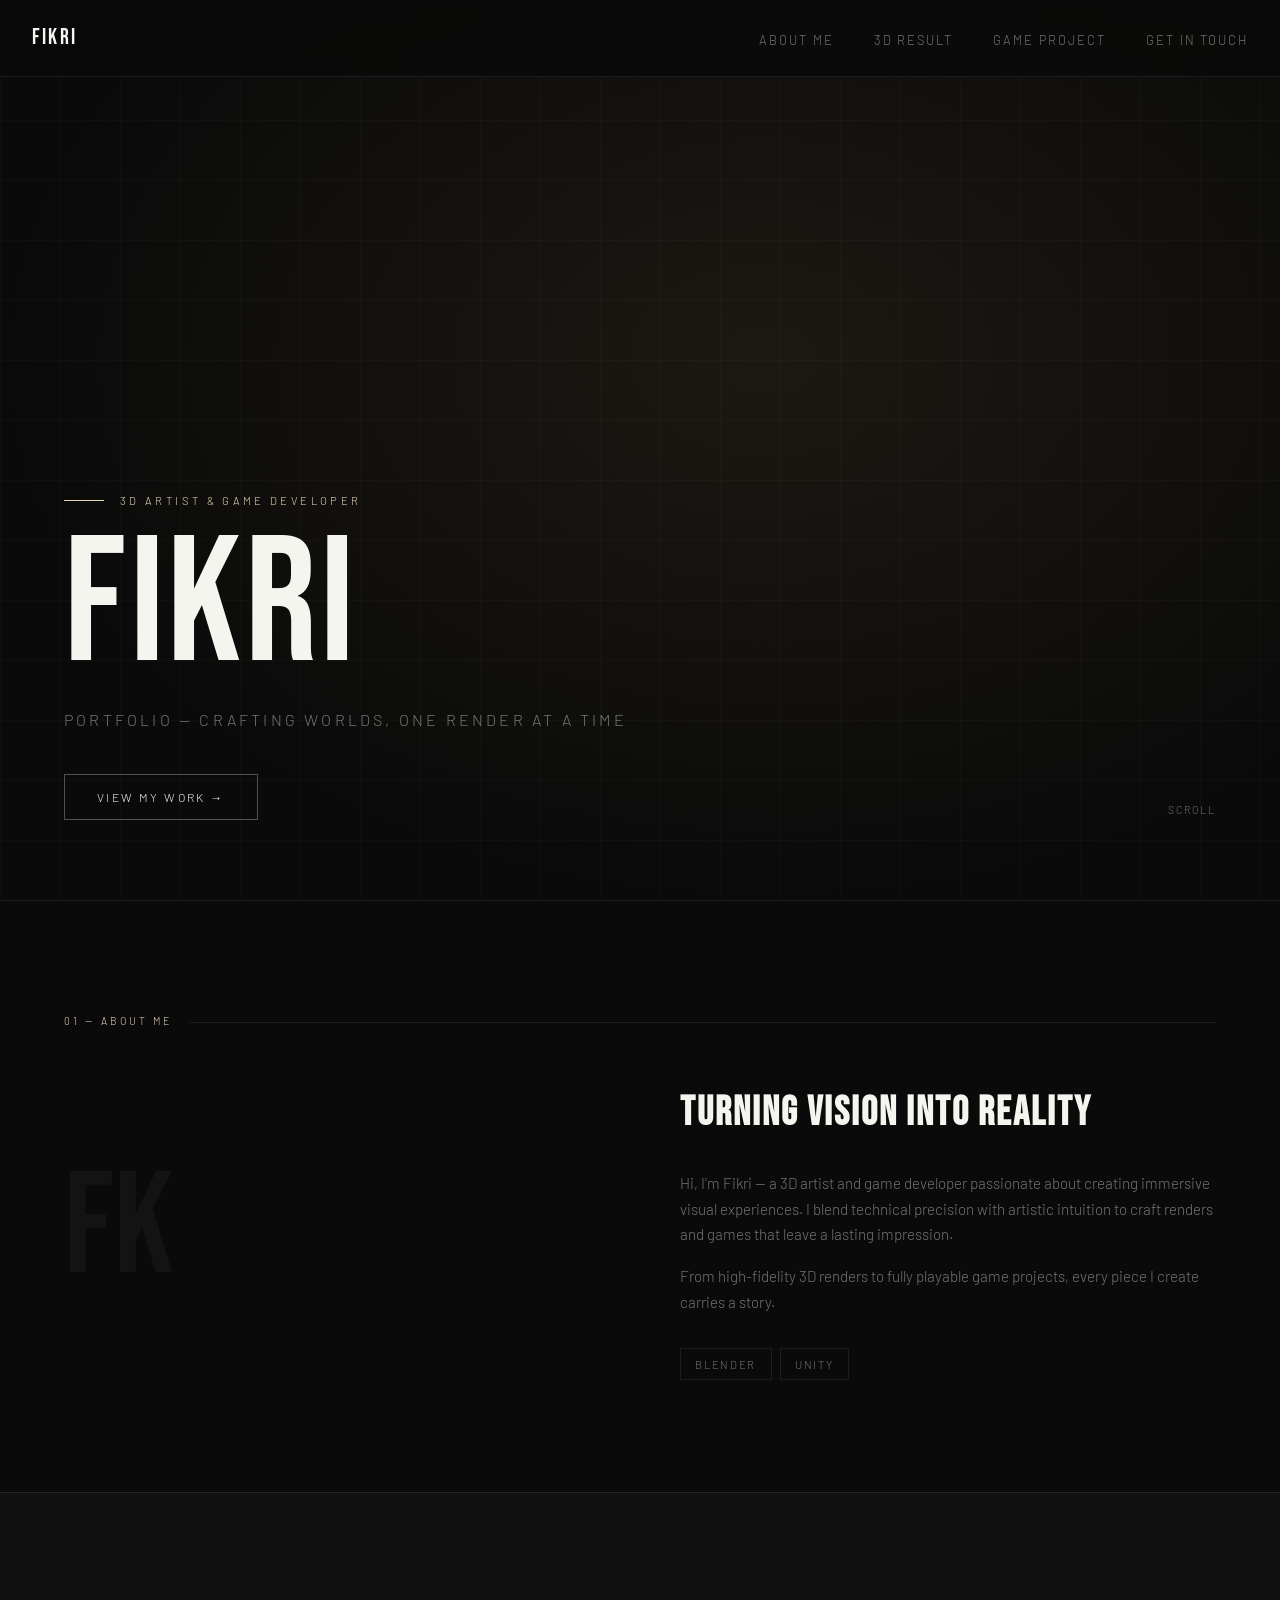
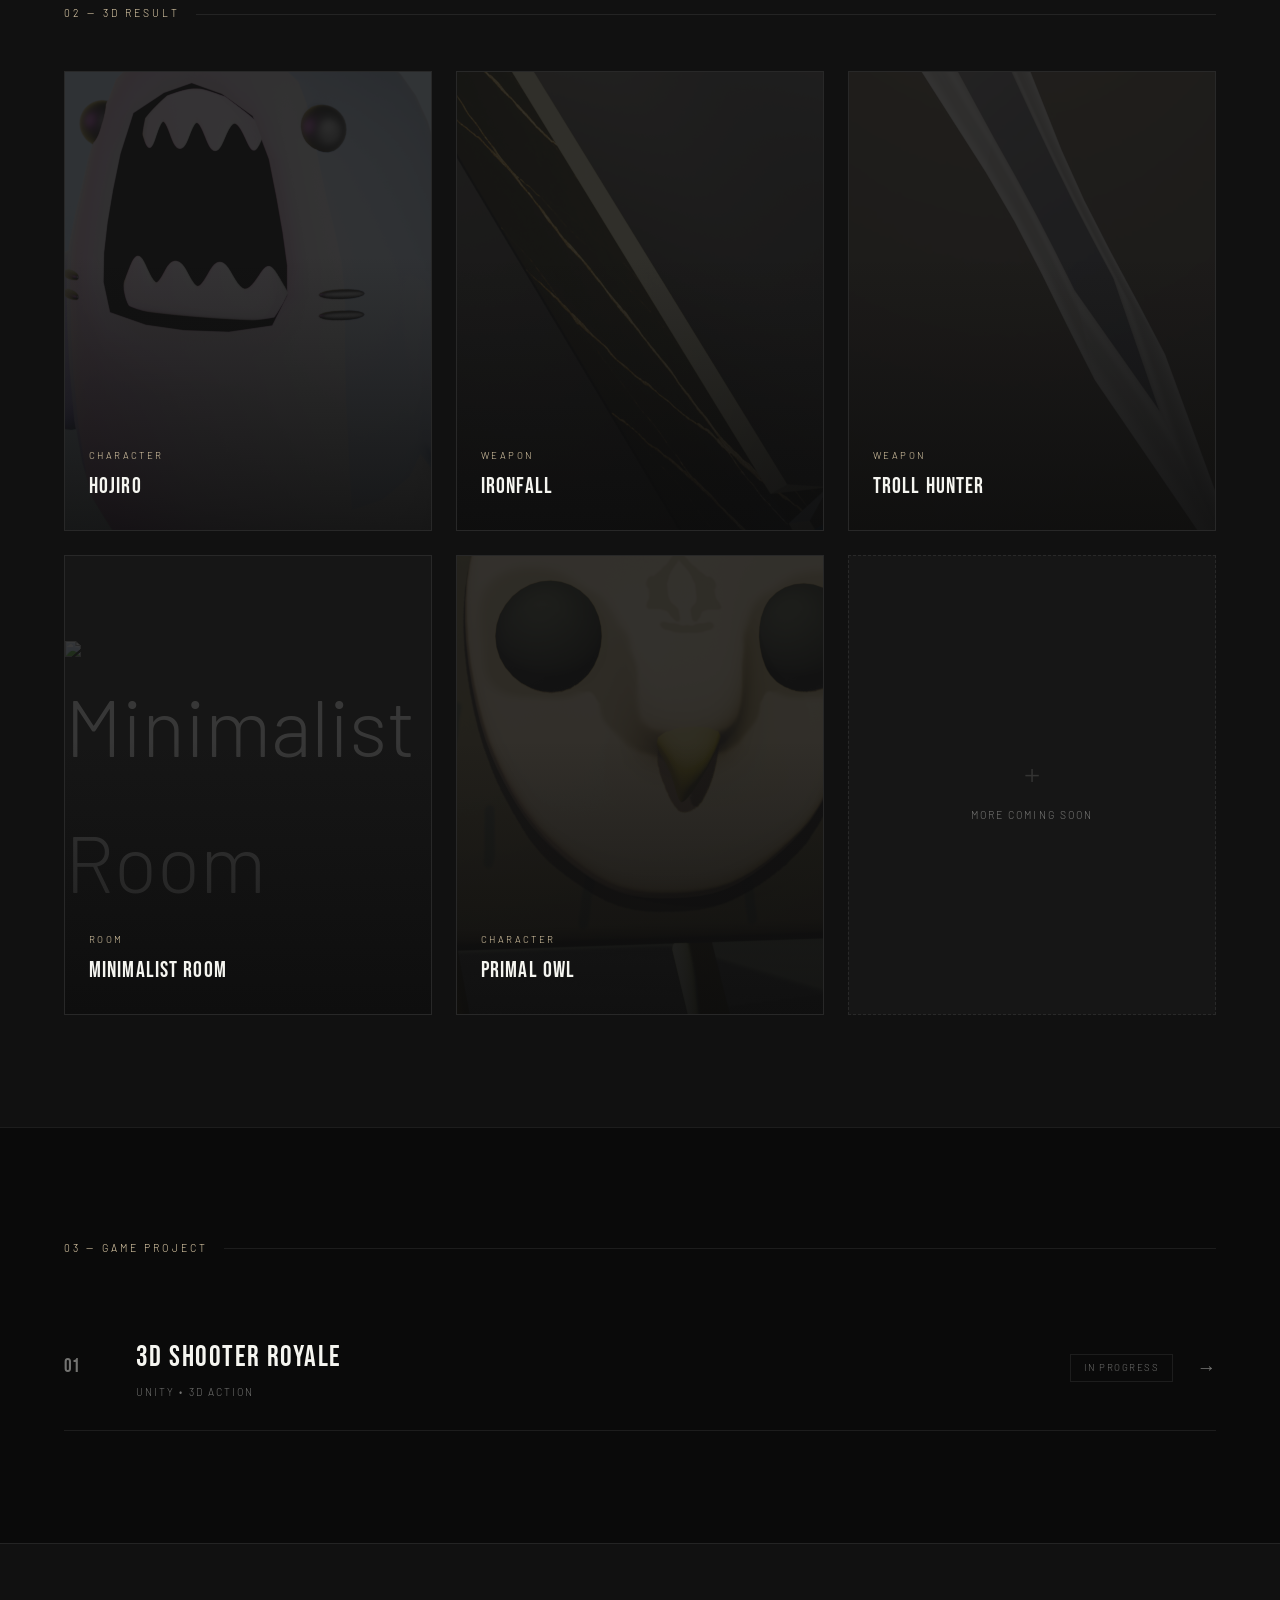
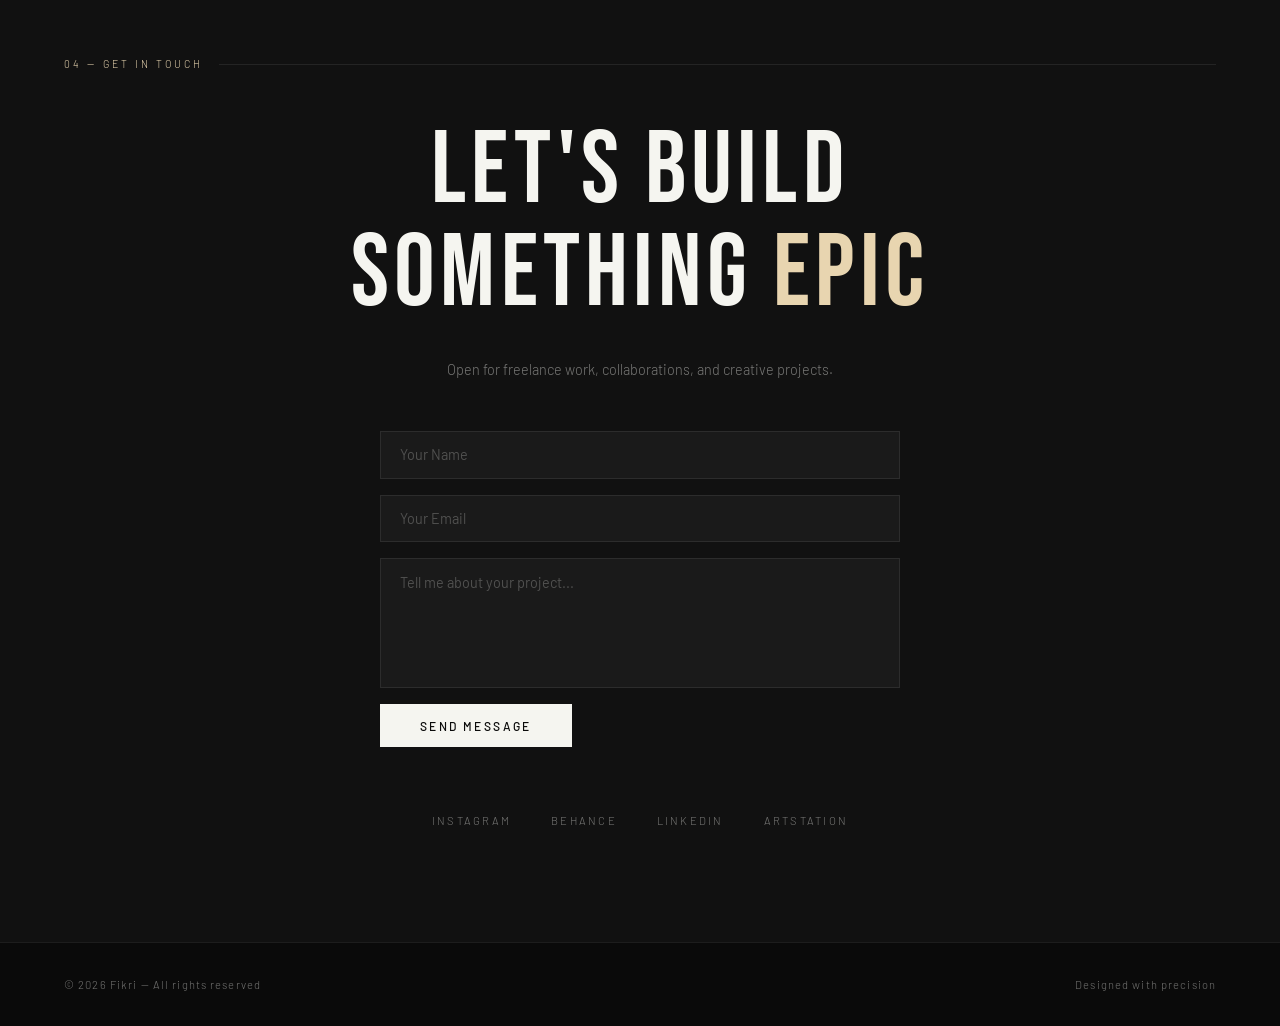
==== index.html @ 9b9d3c00 "initial commit" ====
<!DOCTYPE html>
<html lang="en">
<head>
<meta charset="UTF-8"/>
<meta name="viewport" content="width=device-width, initial-scale=1.0"/>
<title>Fikri Portfolio</title>
<link href="https://fonts.googleapis.com/css2?family=Bebas+Neue&family=Barlow:wght@300;400;500&display=swap" rel="stylesheet"/>
<link rel="stylesheet" href="style.css"/>
</head>
<body>

<nav>
  <div class="nav-logo">FIKRI</div>
  <ul class="nav-links">
    <li><a href="#about">About Me</a></li>
    <li><a href="#works">3D Result</a></li>
    <li><a href="#games">Game Project</a></li>
    <li><a href="#contact">Get In Touch</a></li>
  </ul>
  <button class="hamburger" id="hamburger" onclick="toggleMenu()" aria-label="Toggle menu">
    <span></span><span></span><span></span>
  </button>
</nav>

<div class="nav-drawer" id="drawer">
  <a href="#about" onclick="closeMenu()">About Me</a>
  <a href="#works" onclick="closeMenu()">3D Result</a>
  <a href="#games" onclick="closeMenu()">Game Project</a>
  <a href="#contact" onclick="closeMenu()">Get In Touch</a>
</div>

<!-- HERO -->
<section class="hero" id="home">
  <div class="hero-bg"></div>
  <div class="hero-grid"></div>
  <div class="hero-content">
    <div class="hero-eyebrow">3D Artist &amp; Game Developer</div>
    <div class="hero-name">FIKRI</div>
    <div class="hero-sub">Portfolio — Crafting worlds, one render at a time</div>
    <a class="hero-cta" href="#works">View My Work &rarr;</a>
  </div>
  <div class="hero-scroll">
    <div class="scroll-line"></div>
    Scroll
  </div>
</section>

<!-- ABOUT -->
<section id="about">
  <div class="section-label">01 &mdash; About Me</div>
  <div class="about-grid">
    <div class="about-number">FK</div>
    <div class="about-text">
      <h2>Turning Vision Into Reality</h2>
      <p>Hi, I'm Fikri — a 3D artist and game developer passionate about creating immersive visual experiences. I blend technical precision with artistic intuition to craft renders and games that leave a lasting impression.</p>
      <p>From high-fidelity 3D renders to fully playable game projects, every piece I create carries a story.</p>
      <div class="about-tags">
        <span class="tag">Blender</span>
        <!-- <span class="tag">Cinema 4D</span> -->
        <span class="tag">Unity</span>
        <!-- <span class="tag">Unreal Engine</span> -->
        <!-- <span class="tag">Substance Painter</span> -->
        <!-- <span class="tag">After Effects</span> -->
      </div>
    </div>
  </div>
</section>


<!-- 3D WORKS -->
<section id="works">
  <div class="section-label">02 &mdash; 3D Result</div>
  <div class="works-grid">

    <div class="work-card" onclick="goToGallery('hojiro')">
      <div class="work-visual">
        <img src="img/HOJIRO/HOJIROOVERVIEW.png" alt="Hojiro">
      </div>
      <div class="work-overlay"></div>
      <div class="work-info"><div class="work-cat">Character</div><div class="work-title">Hojiro</div></div>
    </div>

    <div class="work-card" onclick="goToGallery('ironfall')">
      <div class="work-visual">
        <img src="img/IRONFALL/IRONFALLOVERVIEW.png" alt="Ironfall">
      </div>
      <div class="work-overlay"></div>
      <div class="work-info"><div class="work-cat">Weapon</div><div class="work-title">Ironfall</div></div>
    </div>

    <div class="work-card" onclick="goToGallery('ironshard')">
      <div class="work-visual">
        <img src="img/IRONSHARD/IronShard_LowPoly.png" alt="Troll Hunter">
      </div>
      <div class="work-overlay"></div>
      <div class="work-info"><div class="work-cat">Weapon</div><div class="work-title">Troll Hunter</div></div>
    </div>

    <div class="work-card" onclick="goToGallery('room')">
      <div class="work-visual">
        <img src="img/room/ROOMOVERVIEW.png" alt="Minimalist Room">
      </div>
      <div class="work-overlay"></div>
      <div class="work-info"><div class="work-cat">Room</div><div class="work-title">Minimalist Room</div></div>
    </div>

    <div class="work-card" onclick="goToGallery('primalowl')">
      <div class="work-visual">
        <img src="img/PRIMALOWL/PRIMAL_OWL.png" alt="Primal Owl">
      </div>
      <div class="work-overlay"></div>
      <div class="work-info"><div class="work-cat">Character</div><div class="work-title">Primal Owl</div></div>
    </div>

    <div class="work-card" style="border-style:dashed; display:flex; align-items:center; justify-content:center; cursor:default;">
      <div style="text-align:center; color:var(--muted);">
        <div style="font-size:2rem; margin-bottom:0.5rem; opacity:0.3;">+</div>
        <div style="font-size:0.65rem; letter-spacing:0.2em; text-transform:uppercase;">More Coming Soon</div>
      </div>
    </div>

  </div>
</section>

<!-- GAME PROJECTS -->
<section id="games">
  <div class="section-label">03 &mdash; Game Project</div>
  <div class="games-list">

    <div class="game-row" onclick="goToGame('shooterroyale')">
      <div class="game-left">
        <div class="game-num">01</div>
        <div>
          <div class="game-name">3D Shooter Royale</div>
          <div class="game-platform">Unity &bull; 3D Action</div>
        </div>
      </div>
      <div class="game-right">
        <span class="game-badge">In Progress</span>
        <span class="arrow">→</span>
      </div>
    </div>
</section>

<!-- CONTACT -->
<section id="contact">
  <div class="section-label">04 &mdash; Get In Touch</div>
  <div class="contact-big">Let's Build<br>Something <span>Epic</span></div>
  <div class="contact-sub">Open for freelance work, collaborations, and creative projects.</div>
  <div class="contact-form">
    <input type="text" placeholder="Your Name"/>
    <input type="email" placeholder="Your Email"/>
    <textarea placeholder="Tell me about your project..."></textarea>
    <button class="submit-btn">Send Message</button>
  </div>
  <div class="contact-socials">
    <a href="#">Instagram</a>
    <a href="#">Behance</a>
    <a href="#">LinkedIn</a>
    <a href="#">ArtStation</a>
  </div>
</section>

<footer>
  <div>© 2026 Fikri — All rights reserved</div>
  <div>Designed with precision</div>
</footer>

<script>
  function toggleMenu() {
    const h = document.getElementById('hamburger');
    const d = document.getElementById('drawer');
    h.classList.toggle('open');
    d.classList.toggle('open');
    document.body.style.overflow = d.classList.contains('open') ? 'hidden' : '';
  }
  function closeMenu() {
    document.getElementById('hamburger').classList.remove('open');
    document.getElementById('drawer').classList.remove('open');
    document.body.style.overflow = '';
  }
  function toggleMenu() {
    const h = document.getElementById('hamburger');
    const d = document.getElementById('drawer');
    h.classList.toggle('open');
    d.classList.toggle('open');
    document.body.style.overflow = d.classList.contains('open') ? 'hidden' : '';
  }
  function closeMenu() {
    document.getElementById('hamburger').classList.remove('open');
    document.getElementById('drawer').classList.remove('open');
    document.body.style.overflow = '';
  }

  function goToGallery(project) {
    window.location.href = 'gallery.html?project=' + project;
  }
    function toggleMenu() {
    const h = document.getElementById('hamburger');
    const d = document.getElementById('drawer');
    h.classList.toggle('open');
    d.classList.toggle('open');
    document.body.style.overflow = d.classList.contains('open') ? 'hidden' : '';
  }
  function closeMenu() {
    document.getElementById('hamburger').classList.remove('open');
    document.getElementById('drawer').classList.remove('open');
    document.body.style.overflow = '';
  }

  function goToGallery(project) {
    window.location.href = 'gallery.html?project=' + project;
  }

  function goToGame(game) {
    window.location.href = 'games.html?game=' + game;
  }


</script>

</body>
</html>
---- style.css ----
*, *::before, *::after { box-sizing: border-box; margin: 0; padding: 0; }

:root {
  --black: #0a0a0a;
  --dark: #111111;
  --card: #161616;
  --border: rgba(255,255,255,0.08);
  --white: #f5f5f0;
  --muted: rgba(245,245,240,0.45);
  --accent: #e8d5b0;
}

html { scroll-behavior: smooth; }

body {
  background: var(--black);
  color: var(--white);
  font-family: 'Barlow', sans-serif;
  font-weight: 300;
  line-height: 1.7;
  min-height: 100vh;
  overflow-x: hidden;
}

/* NAV */
nav {
  position: fixed;
  top: 0;
  left: 0;
  right: 0;
  z-index: 100;
  display: flex;
  justify-content: space-between;
  align-items: center;
  padding: 1.2rem 2rem;
  background: rgba(10,10,10,0.92);
  backdrop-filter: blur(12px);
  border-bottom: 0.5px solid var(--border);
}

.nav-logo {
  font-family: 'Bebas Neue', sans-serif;
  font-size: 1.4rem;
  letter-spacing: 0.1em;
}

.hamburger {
  display: none;
  flex-direction: column;
  gap: 5px;
  cursor: pointer;
  padding: 4px;
  background: none;
  border: none;
}

.hamburger span {
  display: block;
  width: 22px;
  height: 0.5px;
  background: var(--white);
  transition: all 0.3s;
}

.hamburger.open span:nth-child(1) { transform: translateY(5.5px) rotate(45deg); }
.hamburger.open span:nth-child(2) { opacity: 0; }
.hamburger.open span:nth-child(3) { transform: translateY(-5.5px) rotate(-45deg); }

.nav-links {
  display: flex;
  gap: 2.5rem;
  list-style: none;
}

.nav-links a {
  color: var(--muted);
  text-decoration: none;
  font-size: 0.8rem;
  letter-spacing: 0.15em;
  text-transform: uppercase;
  transition: color 0.3s;
}

.nav-links a:hover { color: var(--white); }

.nav-drawer {
  display: none;
  position: fixed;
  top: 0;
  left: 0;
  right: 0;
  bottom: 0;
  z-index: 99;
  background: rgba(10,10,10,0.97);
  flex-direction: column;
  align-items: center;
  justify-content: center;
  gap: 2.5rem;
}

.nav-drawer.open { display: flex; }

.nav-drawer a {
  color: var(--white);
  text-decoration: none;
  font-family: 'Bebas Neue', sans-serif;
  font-size: 2.5rem;
  letter-spacing: 0.08em;
  transition: color 0.3s;
}

.nav-drawer a:hover { color: var(--accent); }

/* HERO */
.hero {
  min-height: 100vh;
  display: flex;
  flex-direction: column;
  justify-content: flex-end;
  padding: 0 4rem 5rem;
  position: relative;
  overflow: hidden;
}

.hero-bg {
  position: absolute;
  inset: 0;
  background: radial-gradient(ellipse at 60% 40%, rgba(40,35,25,0.6) 0%, var(--black) 70%);
}

.hero-grid {
  position: absolute;
  inset: 0;
  background-image: linear-gradient(rgba(255,255,255,0.02) 1px, transparent 1px),
                    linear-gradient(90deg, rgba(255,255,255,0.02) 1px, transparent 1px);
  background-size: 60px 60px;
}

.hero-content { position: relative; z-index: 1; }

.hero-eyebrow {
  font-size: 0.7rem;
  letter-spacing: 0.3em;
  text-transform: uppercase;
  color: var(--accent);
  margin-bottom: 1rem;
  display: flex;
  align-items: center;
  gap: 1rem;
}

.hero-eyebrow::before {
  content: '';
  display: block;
  width: 40px;
  height: 0.5px;
  background: var(--accent);
}

.hero-name {
  font-family: 'Bebas Neue', sans-serif;
  font-size: clamp(5rem, 14vw, 12rem);
  line-height: 0.9;
  letter-spacing: 0.02em;
}

.hero-sub {
  font-size: 1rem;
  letter-spacing: 0.2em;
  text-transform: uppercase;
  color: var(--muted);
  margin-top: 1.2rem;
  margin-bottom: 2.5rem;
}

.hero-cta {
  display: inline-flex;
  align-items: center;
  gap: 0.75rem;
  border: 0.5px solid rgba(245,245,240,0.3);
  padding: 0.75rem 2rem;
  font-size: 0.75rem;
  letter-spacing: 0.2em;
  text-transform: uppercase;
  color: var(--white);
  text-decoration: none;
  transition: background 0.3s, border-color 0.3s;
  background: transparent;
}

.hero-cta:hover {
  background: rgba(255,255,255,0.06);
  border-color: var(--accent);
  color: var(--accent);
}

.hero-scroll {
  position: absolute;
  right: 4rem;
  bottom: 5rem;
  z-index: 1;
  display: flex;
  flex-direction: column;
  align-items: center;
  gap: 0.5rem;
  font-size: 0.65rem;
  letter-spacing: 0.2em;
  text-transform: uppercase;
  color: var(--muted);
}

.scroll-line {
  width: 0.5px;
  height: 60px;
  background: linear-gradient(to bottom, var(--muted), transparent);
}

/* SECTIONS */
section { padding: 7rem 4rem; }

.section-label {
  font-size: 0.65rem;
  letter-spacing: 0.3em;
  text-transform: uppercase;
  color: var(--accent);
  margin-bottom: 3rem;
  display: flex;
  align-items: center;
  gap: 1rem;
}

.section-label::after {
  content: '';
  flex: 1;
  height: 0.5px;
  background: var(--border);
}

/* ABOUT */
#about { border-top: 0.5px solid var(--border); }

.about-grid {
  display: grid;
  grid-template-columns: 1fr 1fr;
  gap: 5rem;
  align-items: center;
}

.about-number {
  font-family: 'Bebas Neue', sans-serif;
  font-size: 9rem;
  color: rgba(255,255,255,0.04);
  line-height: 1;
  user-select: none;
}

.about-text h2 {
  font-family: 'Bebas Neue', sans-serif;
  font-size: 2.5rem;
  letter-spacing: 0.05em;
  margin-bottom: 1.5rem;
}

.about-text p {
  color: var(--muted);
  font-size: 0.95rem;
  margin-bottom: 1rem;
}

.about-tags {
  display: flex;
  flex-wrap: wrap;
  gap: 0.5rem;
  margin-top: 2rem;
}

.tag {
  border: 0.5px solid var(--border);
  padding: 0.35rem 0.9rem;
  font-size: 0.7rem;
  letter-spacing: 0.15em;
  text-transform: uppercase;
  color: var(--muted);
}

/* 3D WORKS */
#works {
  border-top: 0.5px solid var(--border);
  background: var(--dark);
}

.works-grid {
  display: grid;
  grid-template-columns: repeat(3, 1fr);
  gap: 1.5rem;
}

.work-card {
  background: var(--card);
  border: 0.5px solid var(--border);
  aspect-ratio: 4/5;
  position: relative;
  overflow: hidden;
  cursor: pointer;
  transition: border-color 0.4s;
  display: flex;
  flex-direction: column;
  justify-content: flex-end;
}

.work-card:hover { border-color: rgba(255,255,255,0.25); }
.work-card:hover .work-overlay { opacity: 1; }

.work-visual {
  position: absolute;
  inset: 0;
  display: flex;
  align-items: center;
  justify-content: center;
  font-size: 5rem;
  opacity: 0.15;
}

.work-overlay {
  position: absolute;
  inset: 0;
  background: linear-gradient(to top, rgba(10,10,10,0.95) 0%, transparent 60%);
  opacity: 0.7;
  transition: opacity 0.4s;
}

.work-info {
  position: relative;
  z-index: 1;
  padding: 1.5rem;
}

.work-cat {
  font-size: 0.6rem;
  letter-spacing: 0.25em;
  text-transform: uppercase;
  color: var(--accent);
  margin-bottom: 0.3rem;
}

.work-title {
  font-family: 'Bebas Neue', sans-serif;
  font-size: 1.4rem;
  letter-spacing: 0.05em;
}

/* GAME PROJECTS */
#games { border-top: 0.5px solid var(--border); }

.game-row {
  display: flex;
  align-items: center;
  justify-content: space-between;
  padding: 1.75rem 0;
  border-bottom: 0.5px solid var(--border);
  cursor: pointer;
  transition: padding-left 0.3s;
  position: relative;
}

.game-row::before {
  content: '';
  position: absolute;
  left: 0;
  top: 0;
  bottom: 0;
  width: 0;
  background: rgba(232,213,176,0.06);
  transition: width 0.3s;
}

.game-row:hover::before { width: 100%; }
.game-row:hover { padding-left: 1.5rem; }
.game-row:hover .game-num { color: var(--accent); }

.game-left {
  display: flex;
  align-items: center;
  gap: 2rem;
}

.game-num {
  font-family: 'Bebas Neue', sans-serif;
  font-size: 1.2rem;
  color: var(--muted);
  min-width: 2.5rem;
  transition: color 0.3s;
}

.game-name {
  font-family: 'Bebas Neue', sans-serif;
  font-size: 1.8rem;
  letter-spacing: 0.05em;
}

.game-platform {
  font-size: 0.65rem;
  letter-spacing: 0.2em;
  text-transform: uppercase;
  color: var(--muted);
  margin-top: 0.1rem;
}

.game-right {
  display: flex;
  align-items: center;
  gap: 1.5rem;
  flex-shrink: 0;
}

.game-badge {
  border: 0.5px solid var(--border);
  padding: 0.3rem 0.8rem;
  font-size: 0.6rem;
  letter-spacing: 0.15em;
  text-transform: uppercase;
  color: var(--muted);
}

.arrow {
  font-size: 1.2rem;
  color: var(--muted);
}

/* CONTACT */
#contact {
  border-top: 0.5px solid var(--border);
  background: var(--dark);
  text-align: center;
}

.contact-big {
  font-family: 'Bebas Neue', sans-serif;
  font-size: clamp(3rem, 8vw, 7rem);
  letter-spacing: 0.05em;
  line-height: 1;
  margin-bottom: 2rem;
}

.contact-big span { color: var(--accent); }

.contact-sub {
  color: var(--muted);
  font-size: 0.9rem;
  margin-bottom: 3rem;
}

.contact-form {
  max-width: 520px;
  margin: 0 auto;
  display: flex;
  flex-direction: column;
  gap: 1rem;
  text-align: left;
}

.contact-form input,
.contact-form textarea {
  background: rgba(255,255,255,0.04);
  border: 0.5px solid var(--border);
  color: var(--white);
  padding: 0.9rem 1.2rem;
  font-family: 'Barlow', sans-serif;
  font-size: 0.9rem;
  outline: none;
  resize: none;
  transition: border-color 0.3s;
  width: 100%;
}

.contact-form input::placeholder,
.contact-form textarea::placeholder {
  color: rgba(245,245,240,0.25);
}

.contact-form input:focus,
.contact-form textarea:focus {
  border-color: rgba(232,213,176,0.4);
}

.contact-form textarea { height: 130px; }

.submit-btn {
  background: var(--white);
  color: var(--black);
  border: none;
  padding: 0.9rem 2.5rem;
  font-family: 'Barlow', sans-serif;
  font-size: 0.75rem;
  font-weight: 500;
  letter-spacing: 0.2em;
  text-transform: uppercase;
  cursor: pointer;
  transition: background 0.3s;
  align-self: flex-start;
}

.submit-btn:hover { background: var(--accent); }

.contact-socials {
  margin-top: 4rem;
  display: flex;
  justify-content: center;
  flex-wrap: wrap;
  gap: 2.5rem;
}

.contact-socials a {
  color: var(--muted);
  font-size: 0.7rem;
  letter-spacing: 0.2em;
  text-transform: uppercase;
  text-decoration: none;
  transition: color 0.3s;
}

.contact-socials a:hover { color: var(--white); }

/* FOOTER */
footer {
  border-top: 0.5px solid var(--border);
  padding: 2rem 4rem;
  display: flex;
  justify-content: space-between;
  align-items: center;
  font-size: 0.7rem;
  letter-spacing: 0.1em;
  color: var(--muted);
  flex-wrap: wrap;
  gap: 0.5rem;
}

/* MOBILE */
@media (max-width: 640px) {
  nav { padding: 1rem 1.25rem; }
  .nav-links { display: none; }
  .hamburger { display: flex; }

  section { padding: 4rem 1.25rem; }

  .hero { padding: 0 1.25rem 3.5rem; }
  .hero-sub { font-size: 0.7rem; }
  .hero-scroll { display: none; }

  .about-grid { grid-template-columns: 1fr; gap: 0; }
  .about-number { font-size: 5rem; margin-bottom: -1rem; }
  .about-text h2 { font-size: 1.75rem; }

  .works-grid { grid-template-columns: repeat(2, 1fr); gap: 0.75rem; }
  .work-visual { font-size: 2rem; }
  .work-title { font-size: 0.85rem; }
  .work-info { padding: 0.6rem; }

  .game-name { font-size: 1.2rem; }
  .game-badge { display: none; }
  .game-left { gap: 0.8rem; }

  .submit-btn { width: 100%; text-align: center; align-self: stretch; }

  footer { padding: 1.5rem 1.25rem; flex-direction: column; align-items: flex-start; }
}

/* ===============================
   GALLERY PAGE
=================================*/
.gallery-page {
  padding-top: 0;
}

.gallery-header {
  position: fixed;
  top: 0;
  left: 0;
  right: 0;
  z-index: 100;
  display: flex;
  justify-content: space-between;
  align-items: center;
  padding: 1.2rem 2rem;
  background: rgba(10,10,10,0.92);
  backdrop-filter: blur(12px);
  border-bottom: 0.5px solid var(--border);
}

.gallery-brand {
  font-family: 'Bebas Neue', sans-serif;
  font-size: 1.4rem;
  letter-spacing: 0.1em;
}

.back-btn {
  display: inline-flex;
  align-items: center;
  gap: 0.5rem;
  color: var(--white);
  text-decoration: none;
  font-size: 0.75rem;
  letter-spacing: 0.2em;
  text-transform: uppercase;
  padding: 0.5rem 1rem;
  border: 0.5px solid var(--border);
  transition: border-color 0.3s, color 0.3s;
}

.back-btn:hover {
  border-color: var(--accent);
  color: var(--accent);
}

/* Gallery Hero */
.gallery-hero {
  padding: 9rem 4rem 3rem;
  max-width: 900px;
}

.gallery-eyebrow {
  font-size: 0.7rem;
  letter-spacing: 0.3em;
  text-transform: uppercase;
  color: var(--accent);
  margin-bottom: 1rem;
  display: flex;
  align-items: center;
  gap: 1rem;
}

.gallery-eyebrow::before {
  content: '';
  display: block;
  width: 40px;
  height: 0.5px;
  background: var(--accent);
}

.gallery-title {
  font-family: 'Bebas Neue', sans-serif;
  font-size: clamp(3rem, 8vw, 6rem);
  line-height: 0.95;
  letter-spacing: 0.02em;
  margin-bottom: 1.5rem;
}

.gallery-desc {
  color: var(--muted);
  font-size: 0.95rem;
  max-width: 600px;
  line-height: 1.8;
}

/* Gallery Grid */
.gallery-grid-section {
  padding: 2rem 4rem 6rem;
}

.gallery-grid {
  display: grid;
  grid-template-columns: repeat(auto-fill, minmax(320px, 1fr));
  gap: 1.5rem;
}

.gallery-item {
  aspect-ratio: 4/3;
  overflow: hidden;
  border: 0.5px solid var(--border);
  background: var(--card);
  cursor: pointer;
  position: relative;
  transition: border-color 0.3s, transform 0.4s;
}

.gallery-item:hover {
  border-color: rgba(232,213,176,0.4);
}

.gallery-item img {
  width: 100%;
  height: 100%;
  object-fit: cover;
  transition: transform 0.6s ease;
  display: block;
}

.gallery-item:hover img {
  transform: scale(1.05);
}

/* Lightbox */
.lightbox {
  display: none;
  position: fixed;
  inset: 0;
  z-index: 200;
  background: rgba(5,5,5,0.96);
  align-items: center;
  justify-content: center;
  padding: 2rem;
}

.lightbox.open { display: flex; }

.lightbox-img {
  max-width: 90vw;
  max-height: 85vh;
  object-fit: contain;
  border: 0.5px solid var(--border);
  animation: fadeIn 0.3s ease;
}

@keyframes fadeIn {
  from { opacity: 0; transform: scale(0.98); }
  to { opacity: 1; transform: scale(1); }
}

.lightbox-close {
  position: absolute;
  top: 1.5rem;
  right: 2rem;
  background: none;
  border: none;
  color: var(--white);
  font-size: 2.5rem;
  font-weight: 300;
  cursor: pointer;
  line-height: 1;
  opacity: 0.7;
  transition: opacity 0.3s, color 0.3s;
  z-index: 1;
}

.lightbox-close:hover { opacity: 1; color: var(--accent); }

.lightbox-nav {
  position: absolute;
  top: 50%;
  transform: translateY(-50%);
  background: rgba(255,255,255,0.05);
  border: 0.5px solid var(--border);
  color: var(--white);
  font-size: 1.2rem;
  width: 3rem;
  height: 3rem;
  cursor: pointer;
  transition: background 0.3s, border-color 0.3s;
  display: flex;
  align-items: center;
  justify-content: center;
}

.lightbox-nav:hover {
  background: rgba(232,213,176,0.1);
  border-color: var(--accent);
  color: var(--accent);
}

.lightbox-prev { left: 2rem; }
.lightbox-next { right: 2rem; }

/* Mobile Gallery */
@media (max-width: 640px) {
  .gallery-hero { padding: 7rem 1.25rem 2rem; }
  .gallery-grid-section { padding: 1rem 1.25rem 4rem; }
  .gallery-grid { grid-template-columns: 1fr; gap: 1rem; }
  .gallery-header { padding: 1rem 1.25rem; }
  .back-btn { padding: 0.4rem 0.8rem; font-size: 0.65rem; }
  .lightbox-prev { left: 0.5rem; }
  .lightbox-next { right: 0.5rem; }
  .lightbox-nav { width: 2.5rem; height: 2.5rem; }
  .lightbox-close { top: 1rem; right: 1rem; font-size: 2rem; }
}

@media (max-width: 400px) {
  .hero-name { font-size: 19vw; }
}

/* ===============================
   GAME META INFO
=================================*/
.game-meta {
  display: flex;
  flex-wrap: wrap;
  gap: 2.5rem;
  margin-top: 2.5rem;
  padding-top: 2rem;
  border-top: 0.5px solid var(--border);
}

.meta-item {
  display: flex;
  flex-direction: column;
  gap: 0.3rem;
}

.meta-label {
  font-size: 0.6rem;
  letter-spacing: 0.25em;
  text-transform: uppercase;
  color: var(--muted);
}

.meta-value {
  font-family: 'Bebas Neue', sans-serif;
  font-size: 1.1rem;
  letter-spacing: 0.08em;
  color: var(--white);
}

/* Screenshot gallery pakai aspect ratio lebih lebar untuk game */
.gallery-page .gallery-item {
  aspect-ratio: 16/9;
}

@media (max-width: 640px) {
  .game-meta {
    gap: 1.5rem;
    margin-top: 1.5rem;
    padding-top: 1.5rem;
  }
  .meta-value { font-size: 0.95rem; }
}
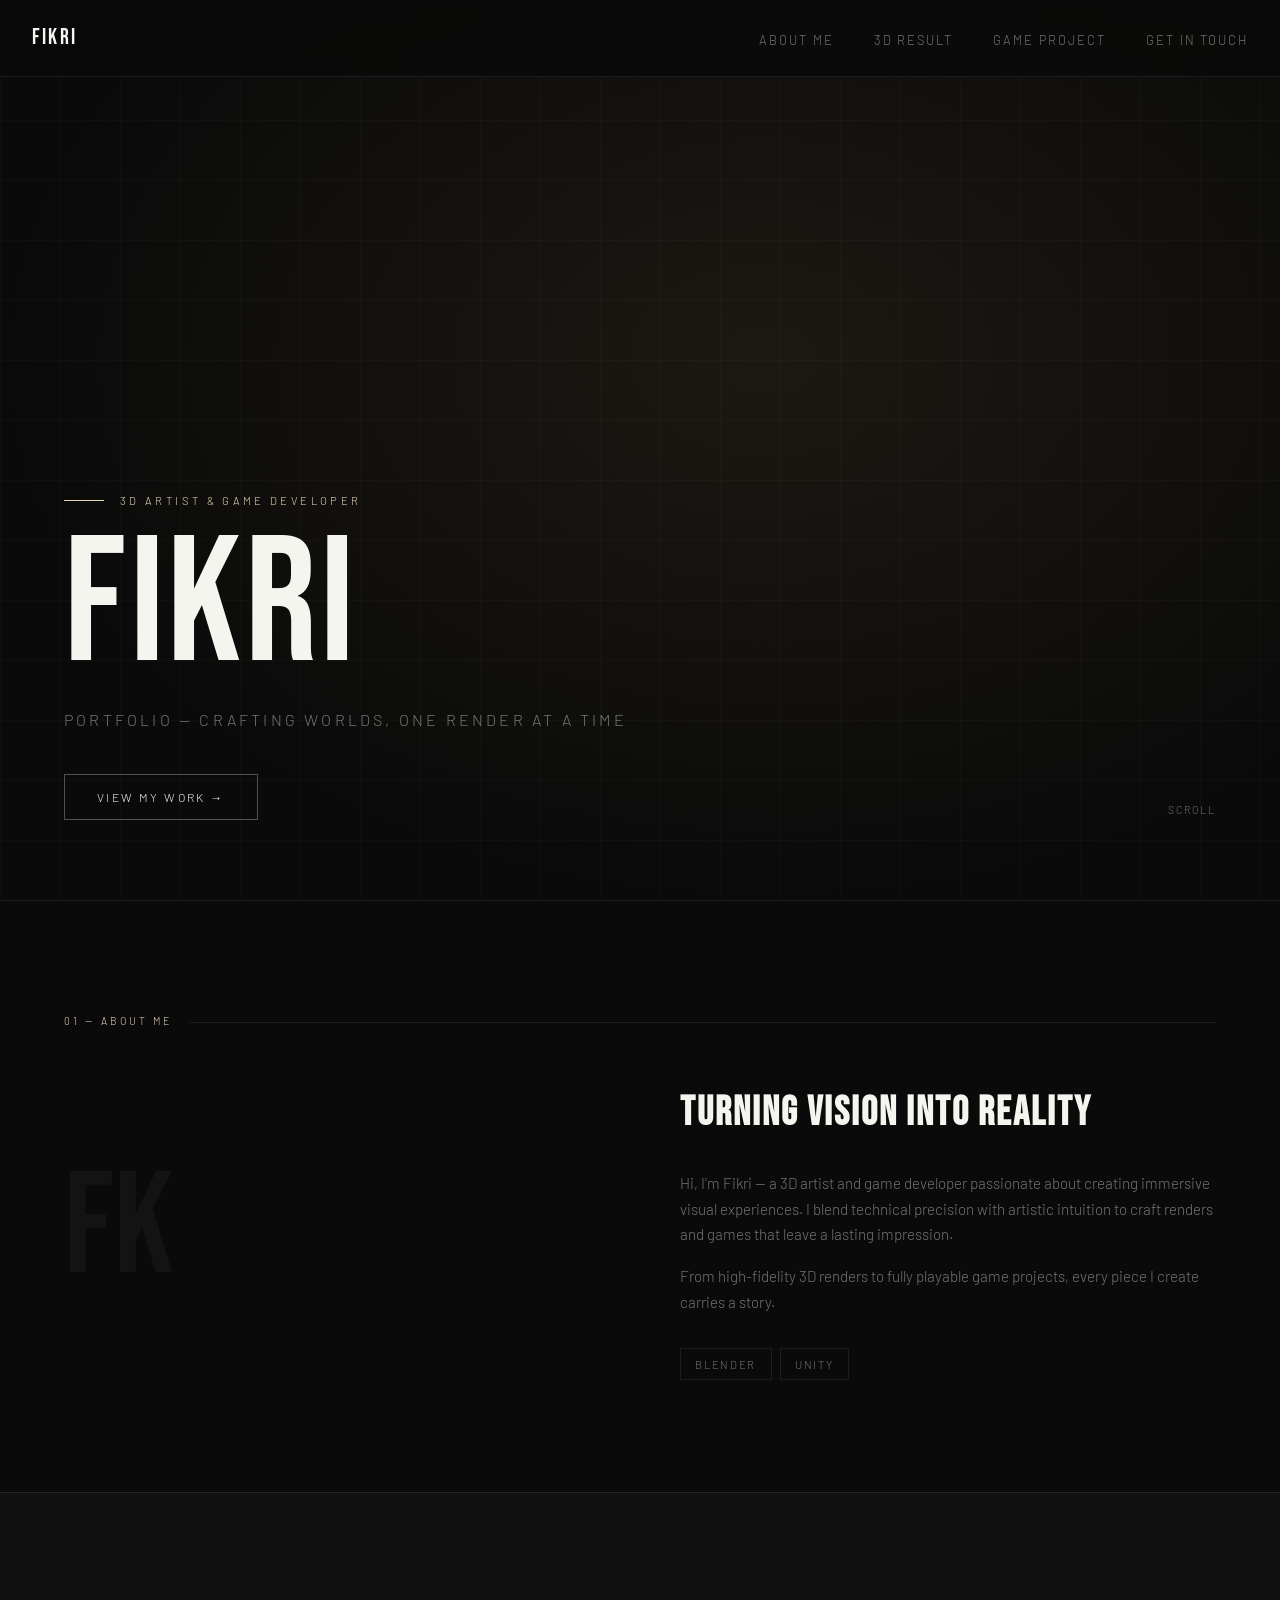
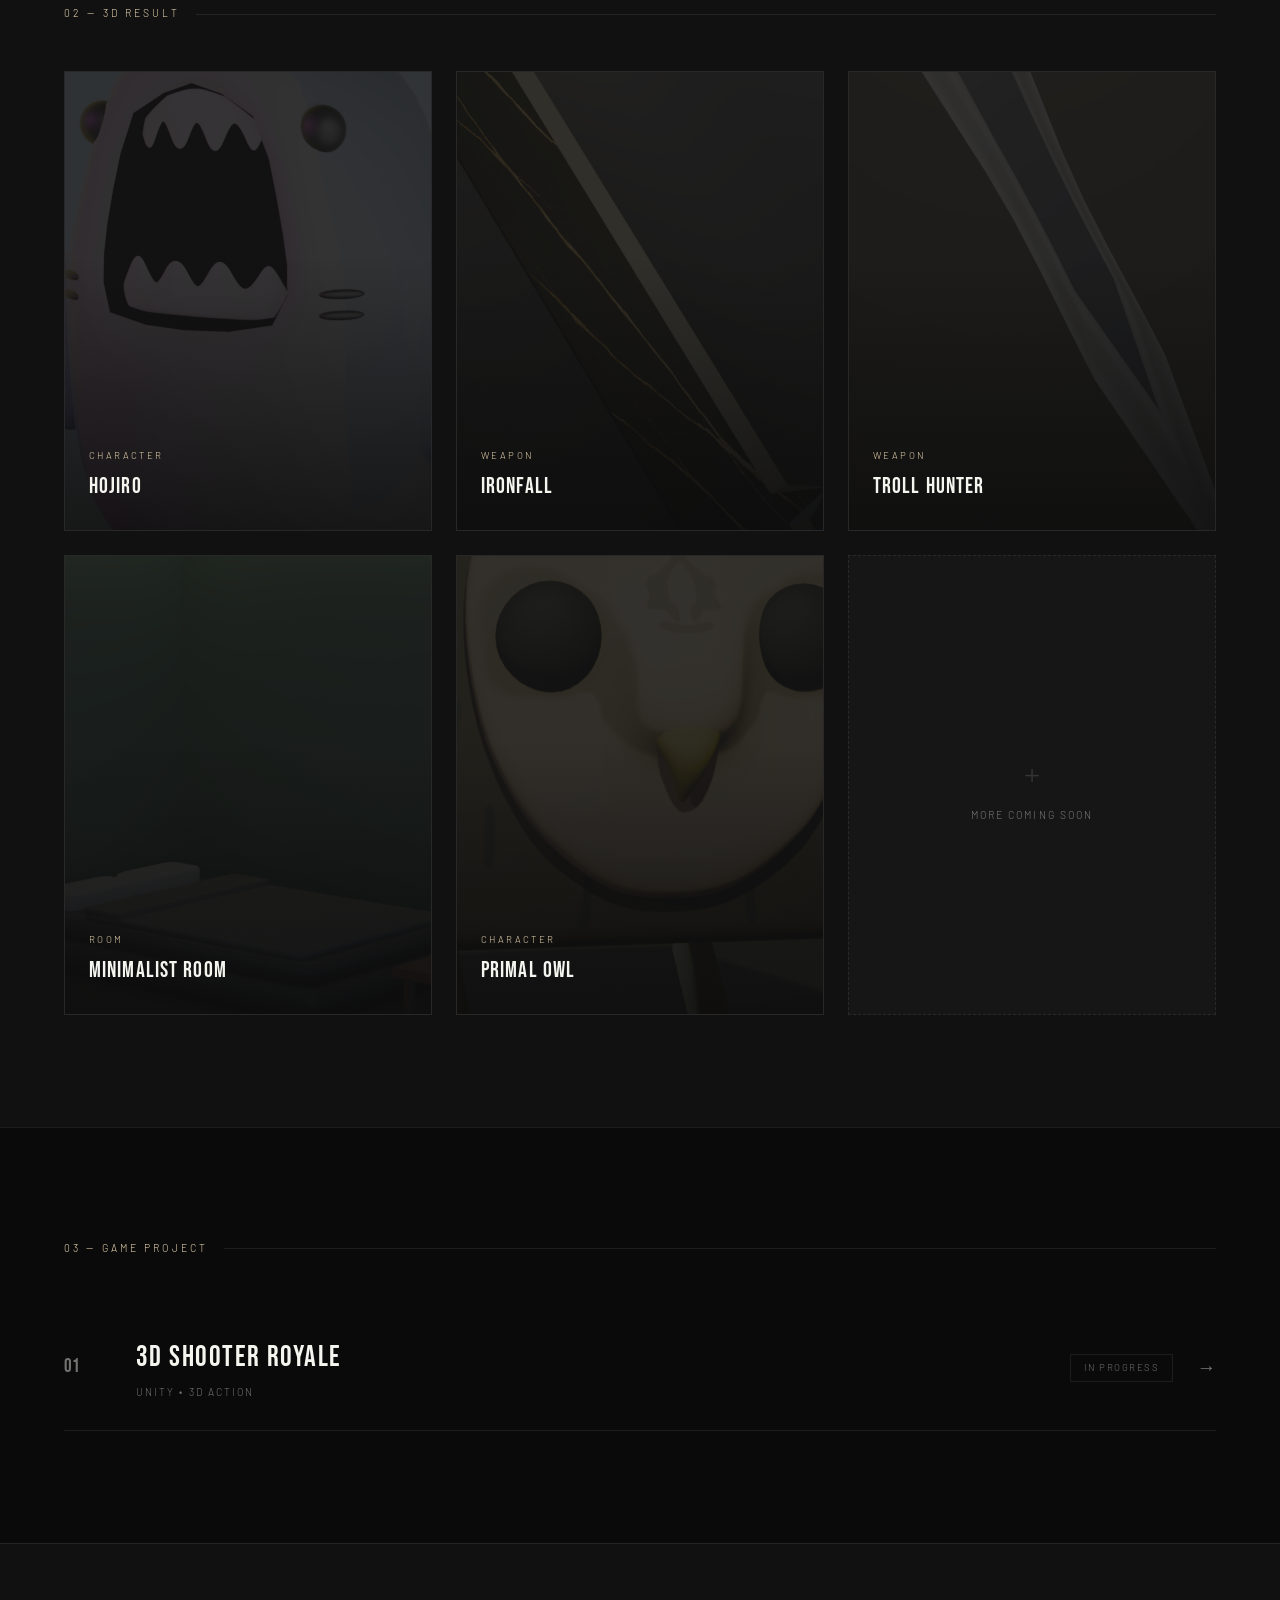
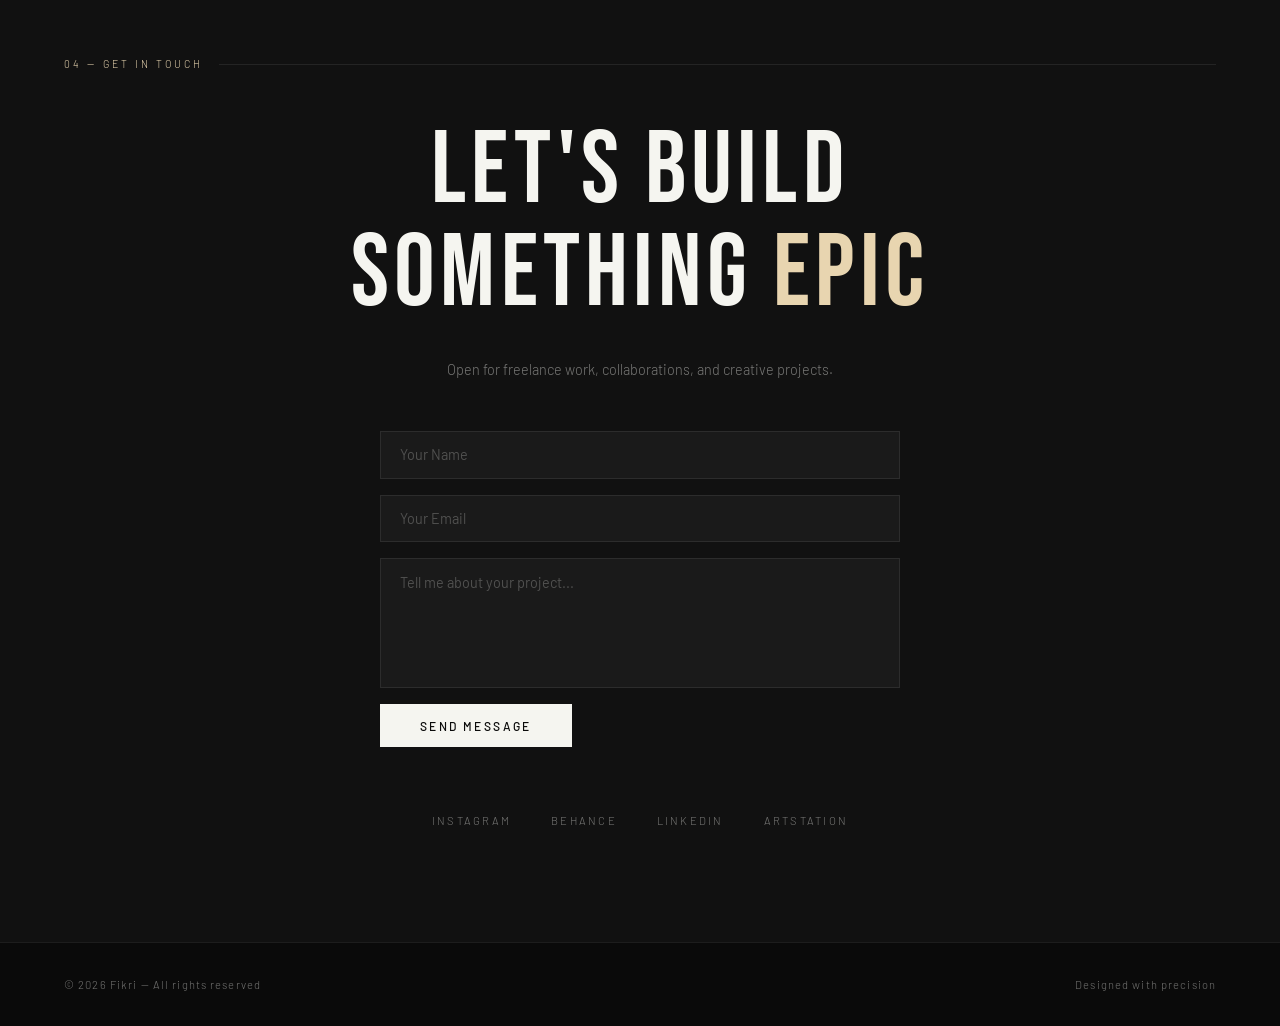
==== commit 3608b7d4: "fixing typo sources room>ROOM" ====
--- a/index.html
+++ b/index.html
@@ -98,7 +98,7 @@
 
     <div class="work-card" onclick="goToGallery('room')">
       <div class="work-visual">
-        <img src="img/room/ROOMOVERVIEW.png" alt="Minimalist Room">
+        <img src="img/ROOM/ROOMOVERVIEW.png" alt="Minimalist Room">
       </div>
       <div class="work-overlay"></div>
       <div class="work-info"><div class="work-cat">Room</div><div class="work-title">Minimalist Room</div></div>
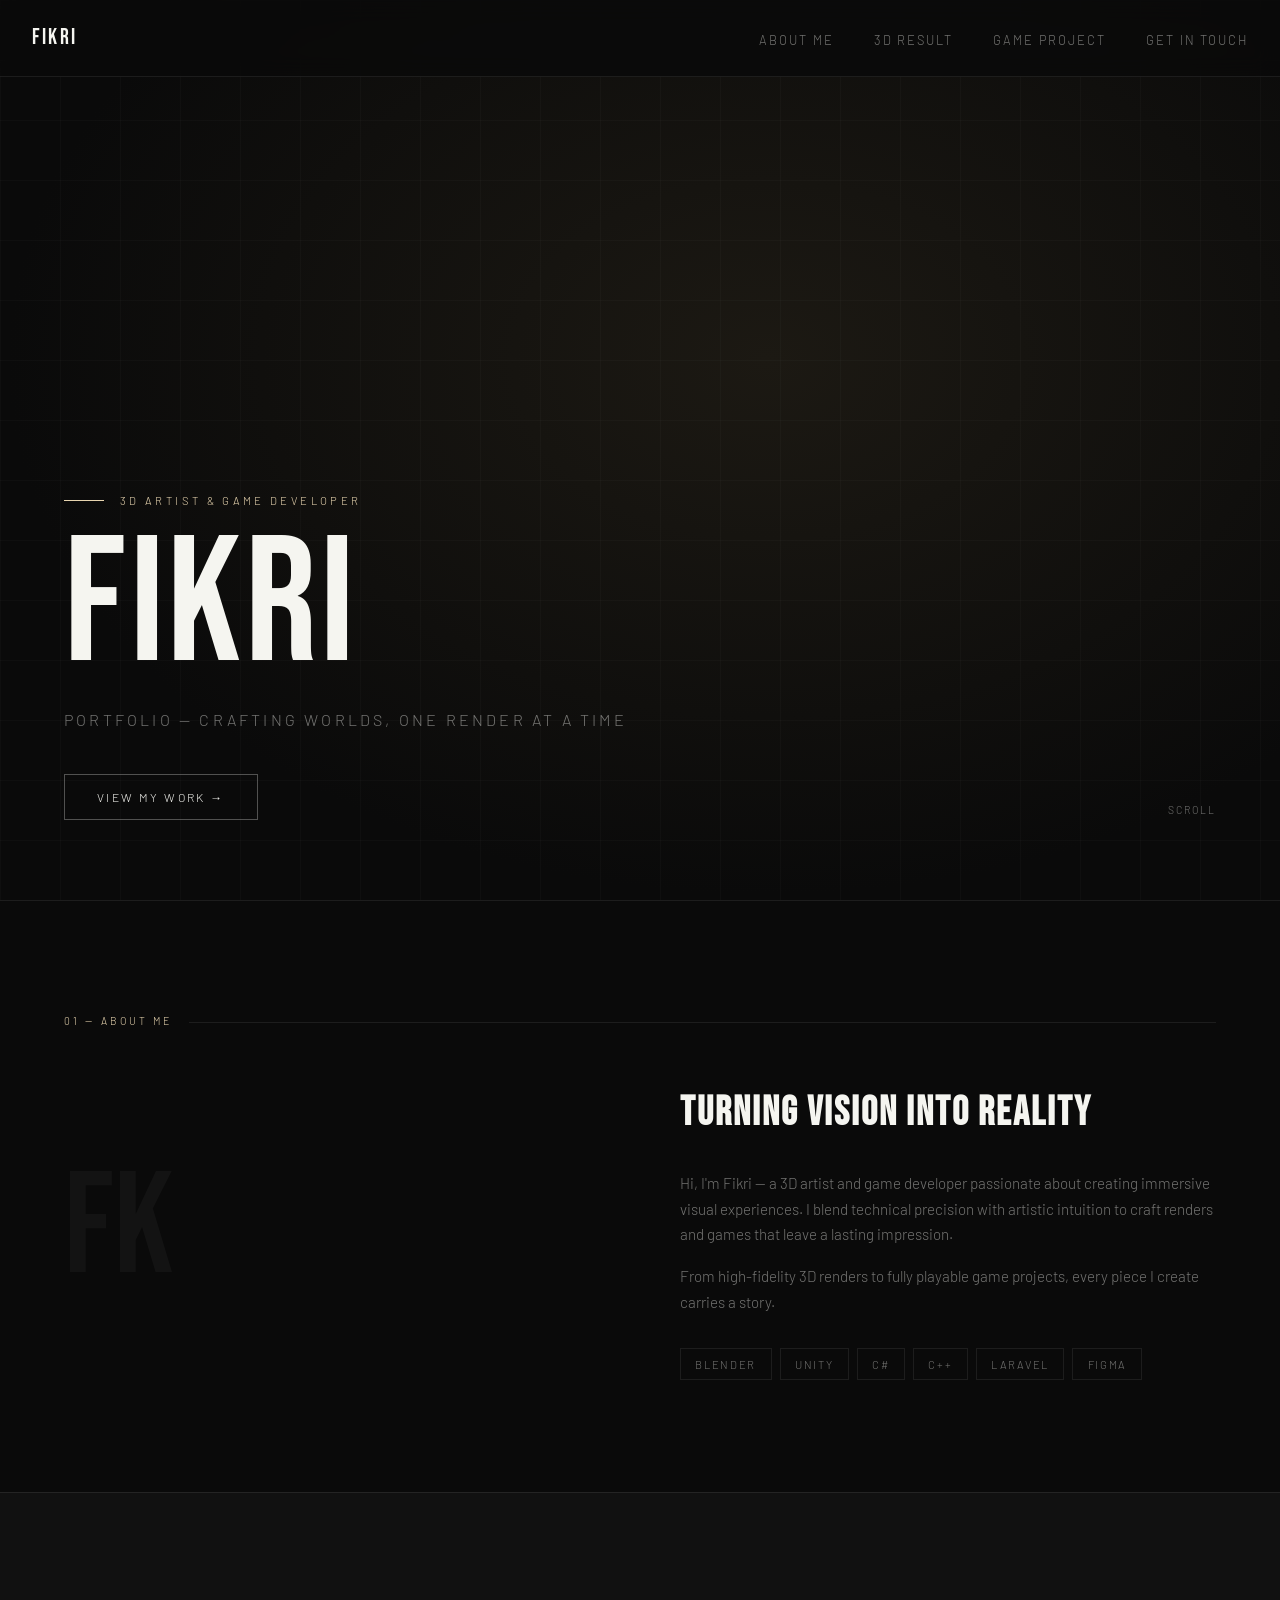
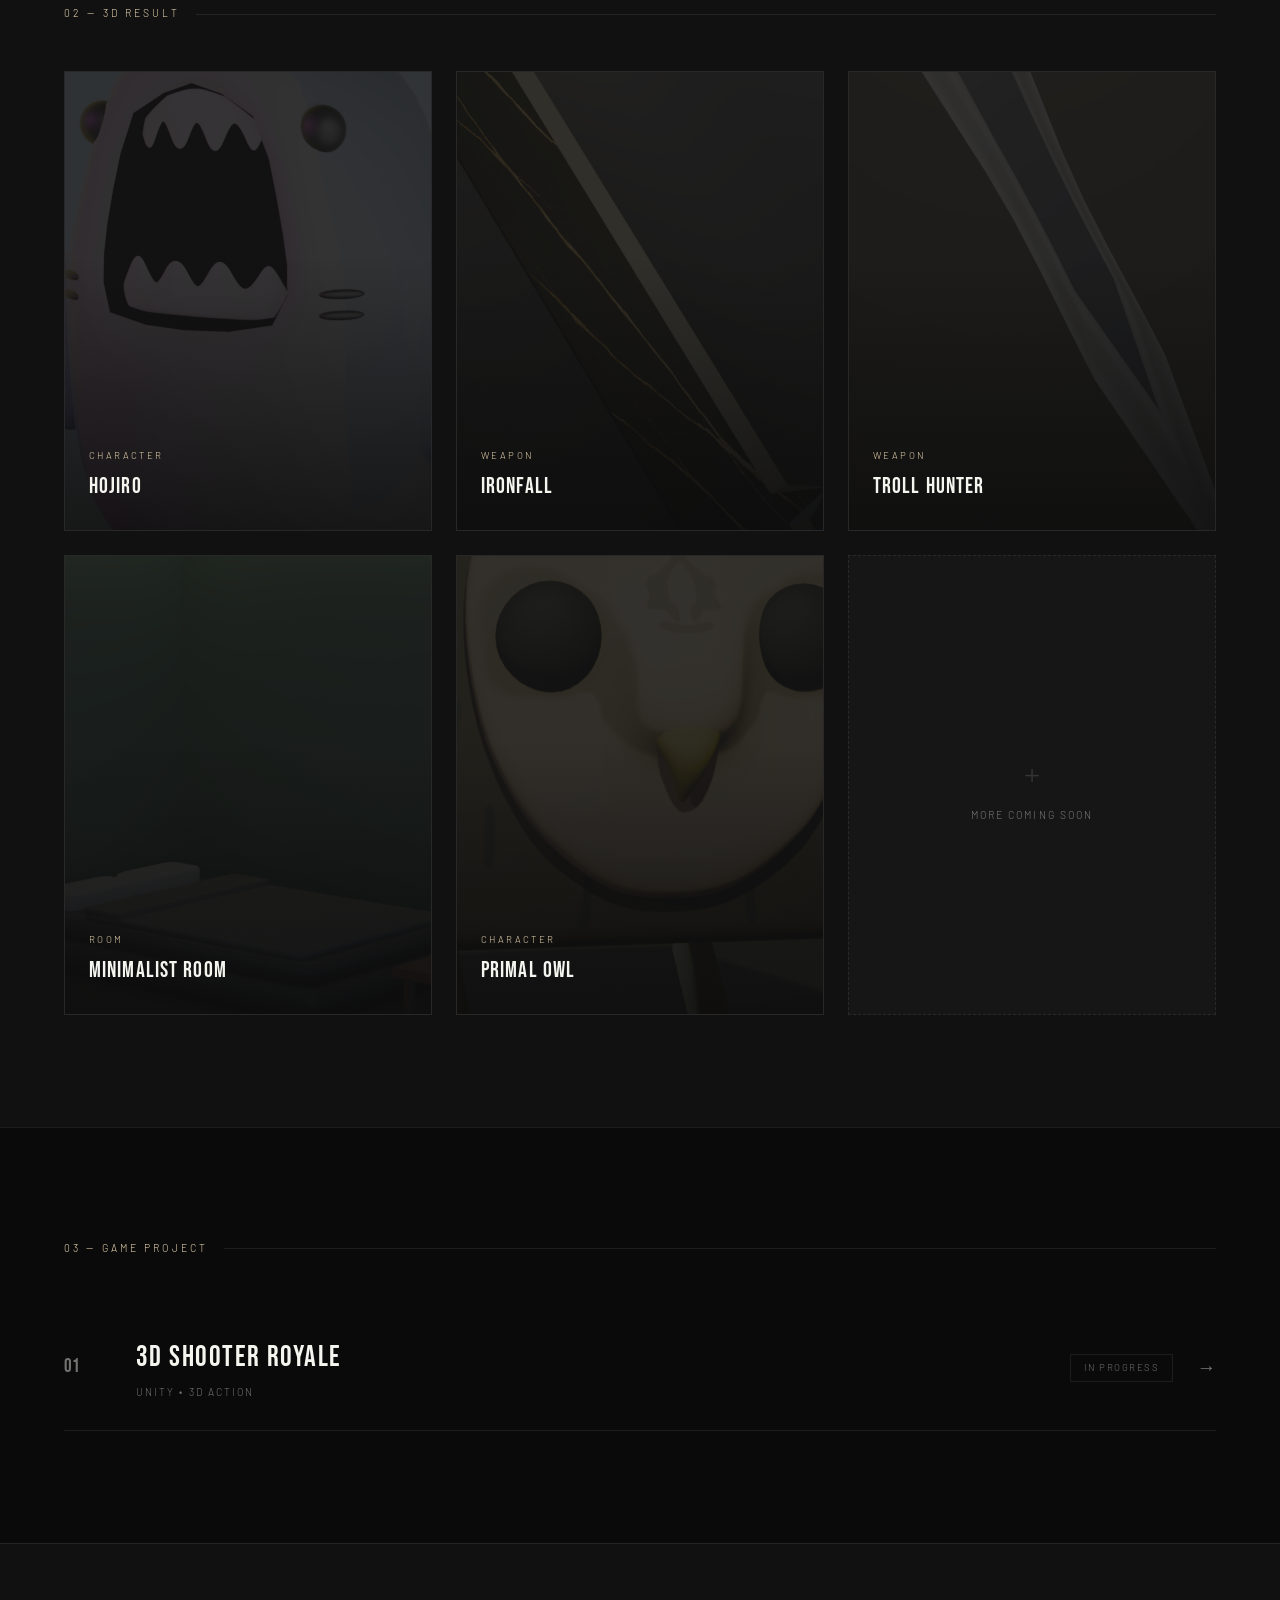
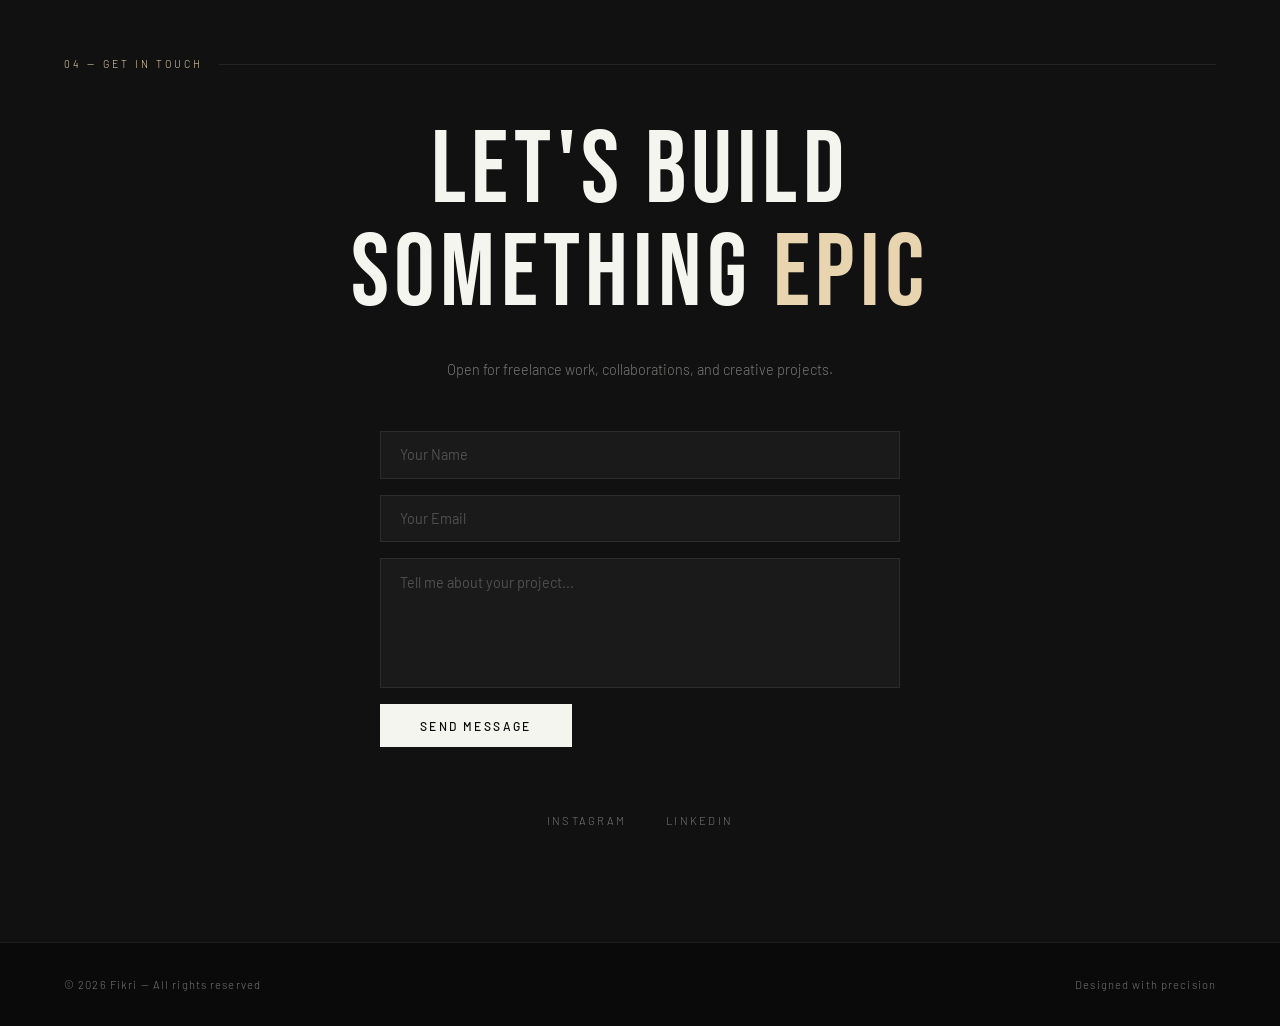
==== commit 1d3ce673: "linkrel to Instagram & Linkedin profile, adding more skill to about me" ====
--- a/index.html
+++ b/index.html
@@ -56,8 +56,12 @@
       <p>From high-fidelity 3D renders to fully playable game projects, every piece I create carries a story.</p>
       <div class="about-tags">
         <span class="tag">Blender</span>
+        <span class="tag">Unity</span>
+        <span class="tag">C#</span>
+        <span class="tag">C++</span>
+        <span class="tag">Laravel</span>
+        <span class="tag">Figma</span>
         <!-- <span class="tag">Cinema 4D</span> -->
-        <span class="tag">Unity</span>
         <!-- <span class="tag">Unreal Engine</span> -->
         <!-- <span class="tag">Substance Painter</span> -->
         <!-- <span class="tag">After Effects</span> -->
@@ -154,10 +158,8 @@
     <button class="submit-btn">Send Message</button>
   </div>
   <div class="contact-socials">
-    <a href="#">Instagram</a>
-    <a href="#">Behance</a>
-    <a href="#">LinkedIn</a>
-    <a href="#">ArtStation</a>
+    <a href="https://www.instagram.com/fikrm27?stkn=M3NpeHZ2cGkyZHk4" target = "_blank" rel="noopener noreferrer">Instagram</a>
+    <a href="https://www.linkedin.com/in/fikri-rafi-maulana-34552b251/" target = "_blank" rel="noopener noreferrer">LinkedIn</a>
   </div>
 </section>
 
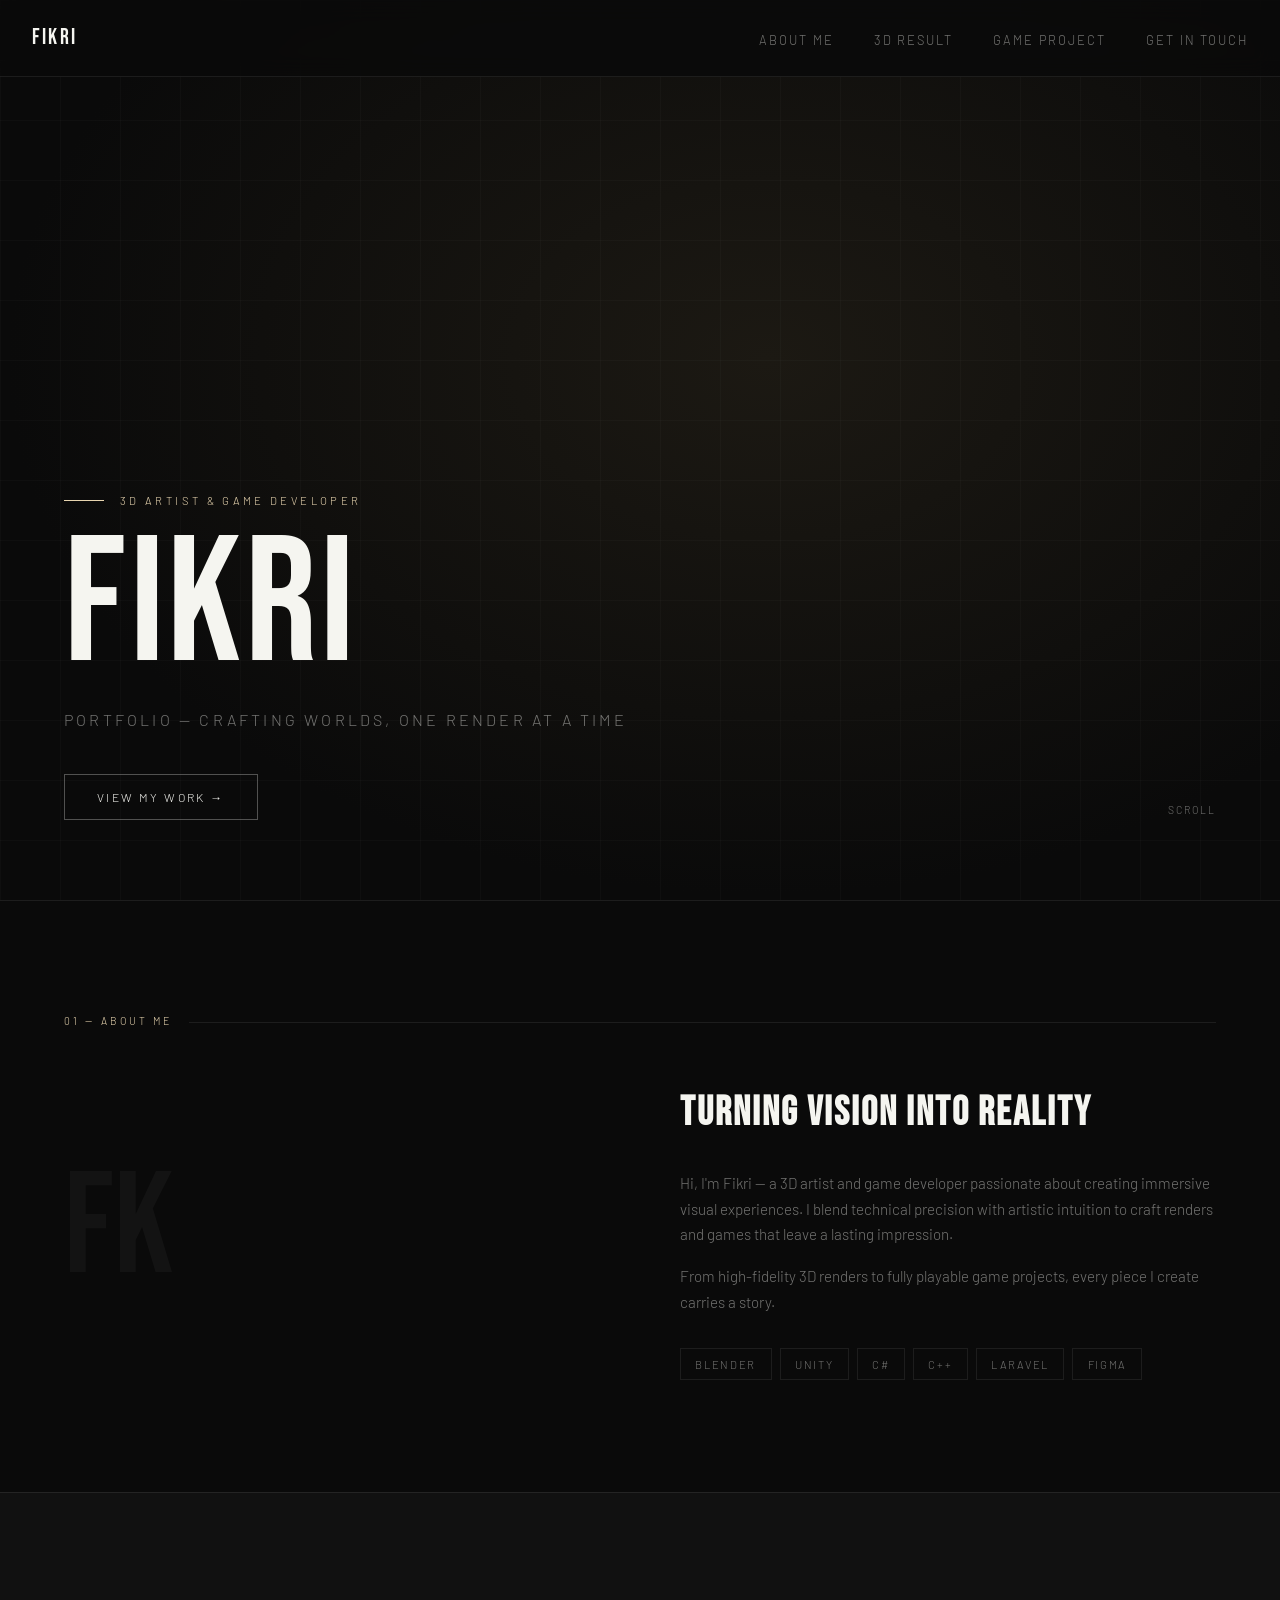
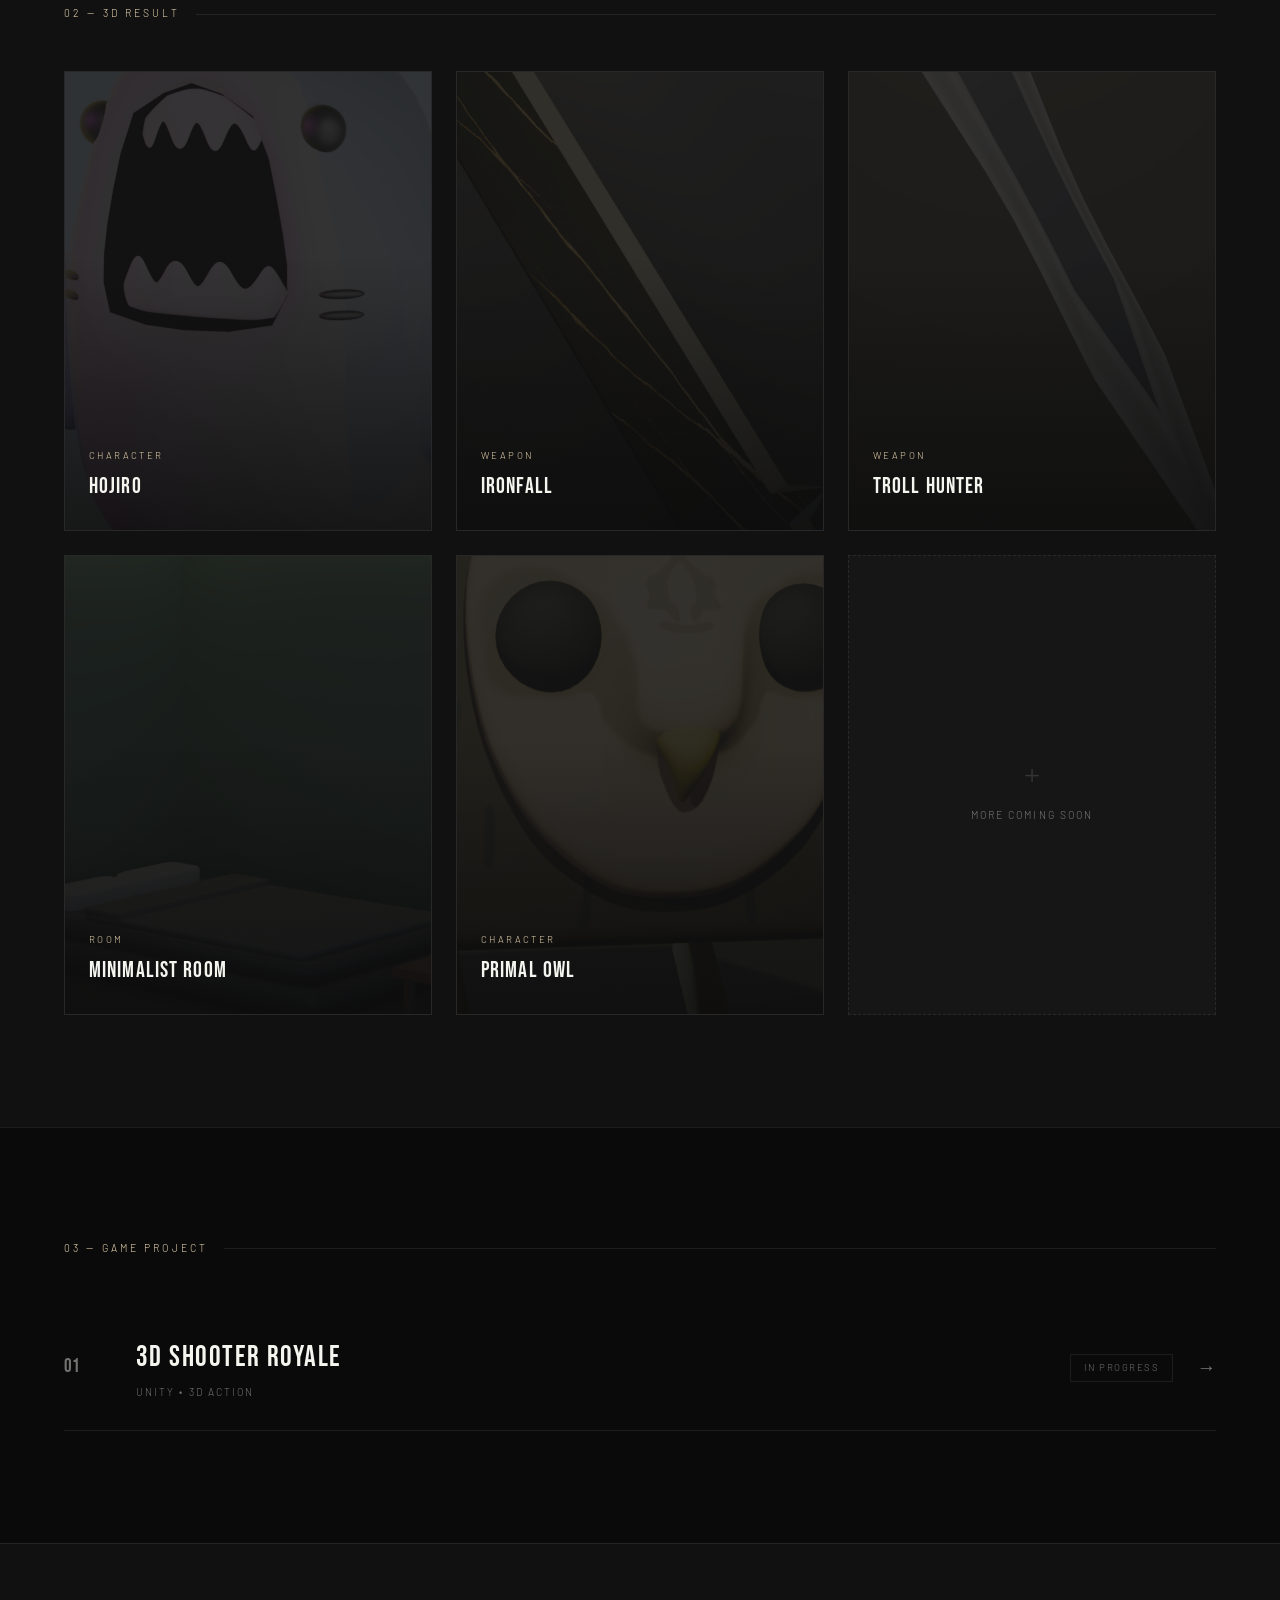
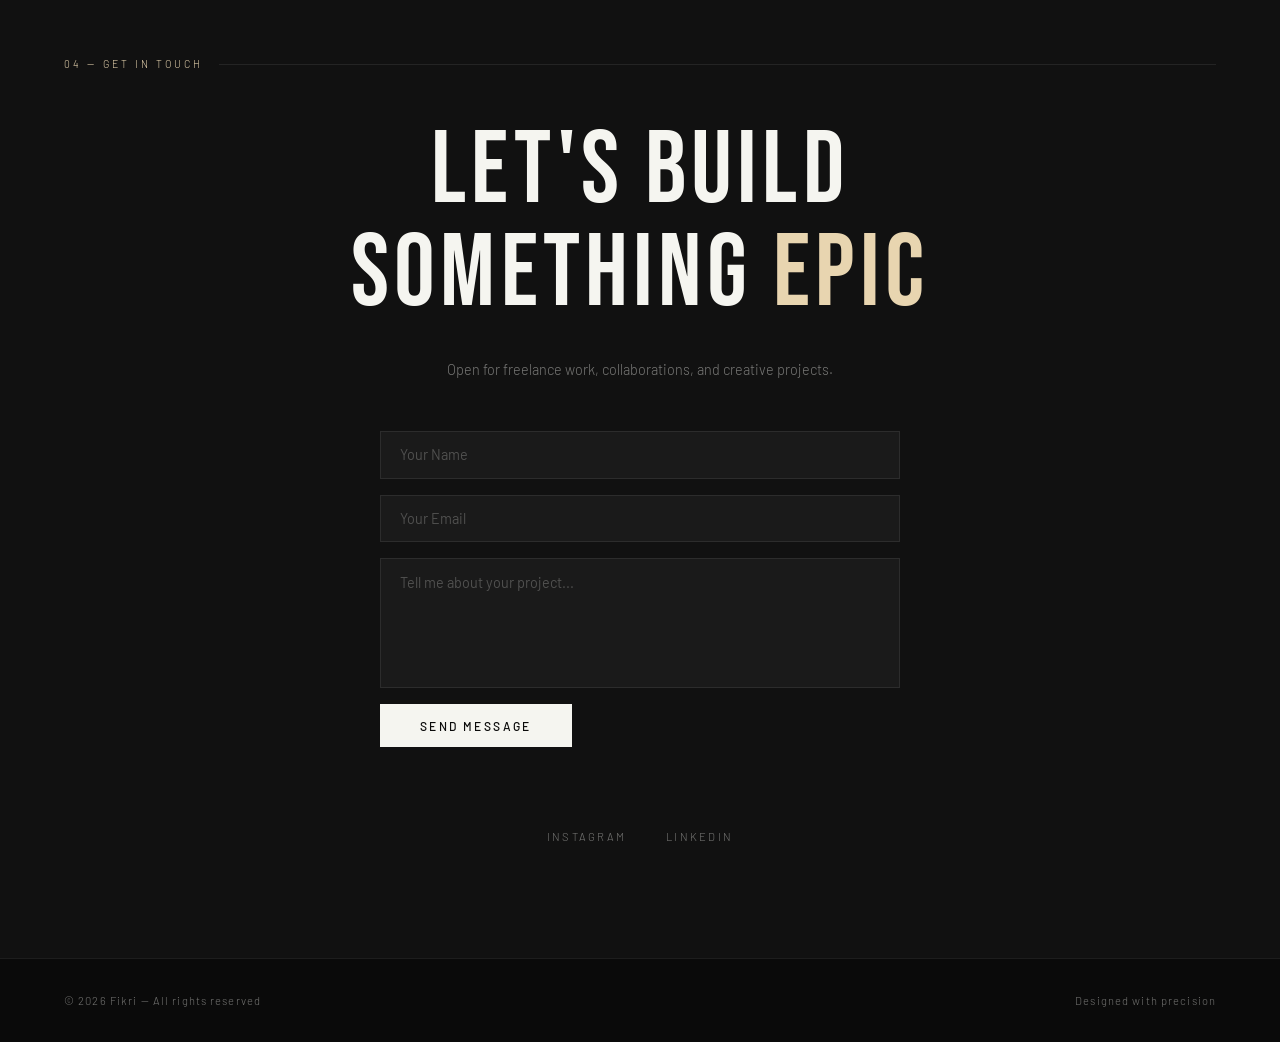
==== commit 82347c9b: "user can contact via formspree(temporary)" ====
--- a/index.html
+++ b/index.html
@@ -151,15 +151,23 @@
   <div class="section-label">04 &mdash; Get In Touch</div>
   <div class="contact-big">Let's Build<br>Something <span>Epic</span></div>
   <div class="contact-sub">Open for freelance work, collaborations, and creative projects.</div>
-  <div class="contact-form">
-    <input type="text" placeholder="Your Name"/>
-    <input type="email" placeholder="Your Email"/>
-    <textarea placeholder="Tell me about your project..."></textarea>
-    <button class="submit-btn">Send Message</button>
-  </div>
+
+  <form class="contact-form" id="contactForm" action="https://formspree.io/f/xbglkqzp" method="POST">
+    <input type="text" name="name" placeholder="Your Name" required/>
+    <input type="email" name="email" placeholder="Your Email" required/>
+    <input type="text" name="_subject" placeholder="Subject" style="display:none"/> <!-- optional -->
+    <textarea name="message" placeholder="Tell me about your project..." required></textarea>
+
+    <!-- Anti-spam honeypot (biarkan kosong, bot akan mengisinya) -->
+    <input type="text" name="_gotcha" style="display:none"/>
+
+    <button type="submit" class="submit-btn">Send Message</button>
+    <div class="form-status" id="formStatus"></div>
+  </form>
+
   <div class="contact-socials">
-    <a href="https://www.instagram.com/fikrm27?stkn=M3NpeHZ2cGkyZHk4" target = "_blank" rel="noopener noreferrer">Instagram</a>
-    <a href="https://www.linkedin.com/in/fikri-rafi-maulana-34552b251/" target = "_blank" rel="noopener noreferrer">LinkedIn</a>
+    <a href="https://www.instagram.com/fikrm27?stkn=M3NpeHZ2cGkyZHk4" target="_blank" rel="noopener noreferrer">Instagram</a>
+    <a href="https://www.linkedin.com/in/fikri-rafi-maulana-34552b251/" target="_blank" rel="noopener noreferrer">LinkedIn</a>
   </div>
 </section>
 
@@ -218,6 +226,44 @@
     window.location.href = 'games.html?game=' + game;
   }
 
+  const contactForm = document.getElementById('contactForm');
+  if (contactForm) {
+    contactForm.addEventListener('submit', async function (e) {
+      e.preventDefault();
+      const btn = contactForm.querySelector('.submit-btn');
+      const status = document.getElementById('formStatus');
+      const originalText = btn.textContent;
+
+      btn.textContent = 'Sending...';
+      btn.disabled = true;
+      status.textContent = '';
+      status.className = 'form-status';
+
+      try {
+        const response = await fetch(contactForm.action, {
+          method: 'POST',
+          body: new FormData(contactForm),
+          headers: { 'Accept': 'application/json' }
+        });
+
+        if (response.ok) {
+          status.textContent = '✓ Message sent successfully. I\'ll get back to you soon!';
+          status.classList.add('success');
+          contactForm.reset();
+        } else {
+          throw new Error('Failed');
+        }
+      } catch (err) {
+        status.textContent = '✗ Something went wrong. Please try again or email me directly.';
+        status.classList.add('error');
+      } finally {
+        btn.textContent = originalText;
+        btn.disabled = false;
+      }
+    });
+  }
+
+
 
 </script>
 
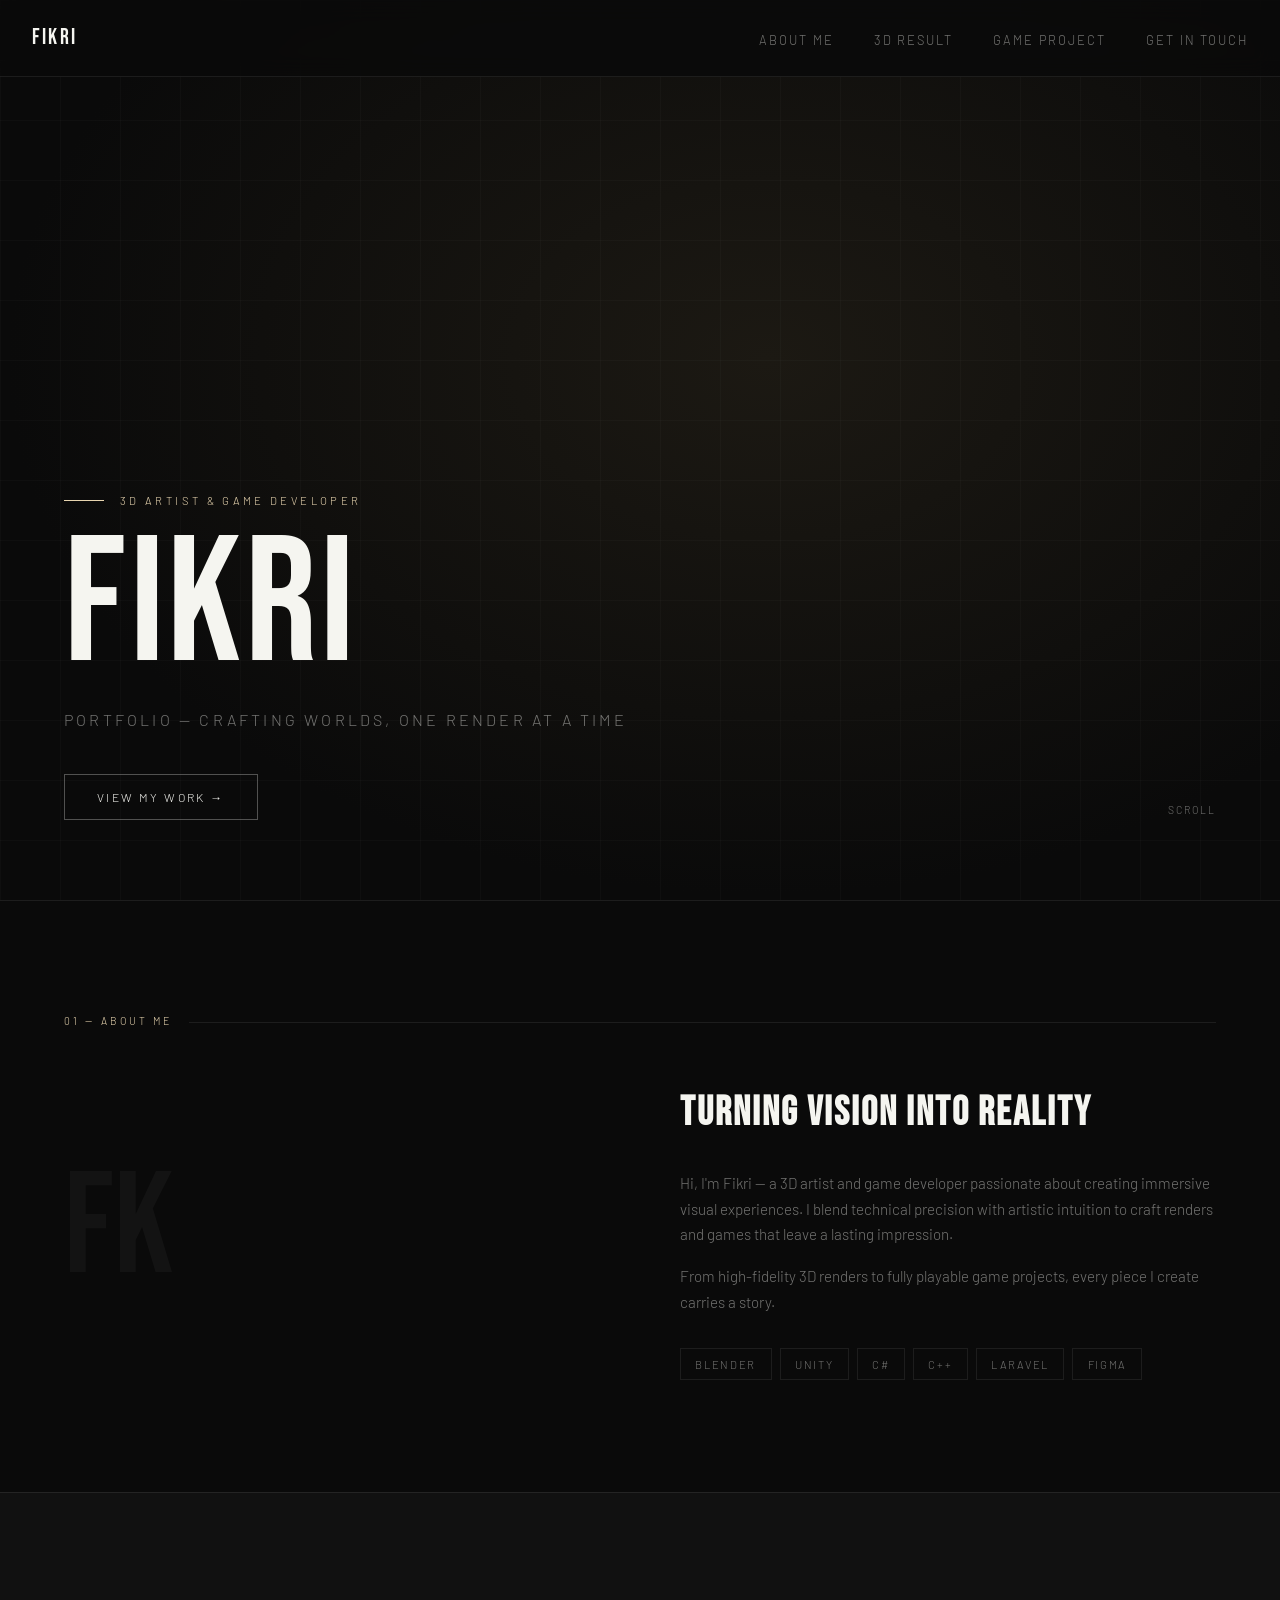
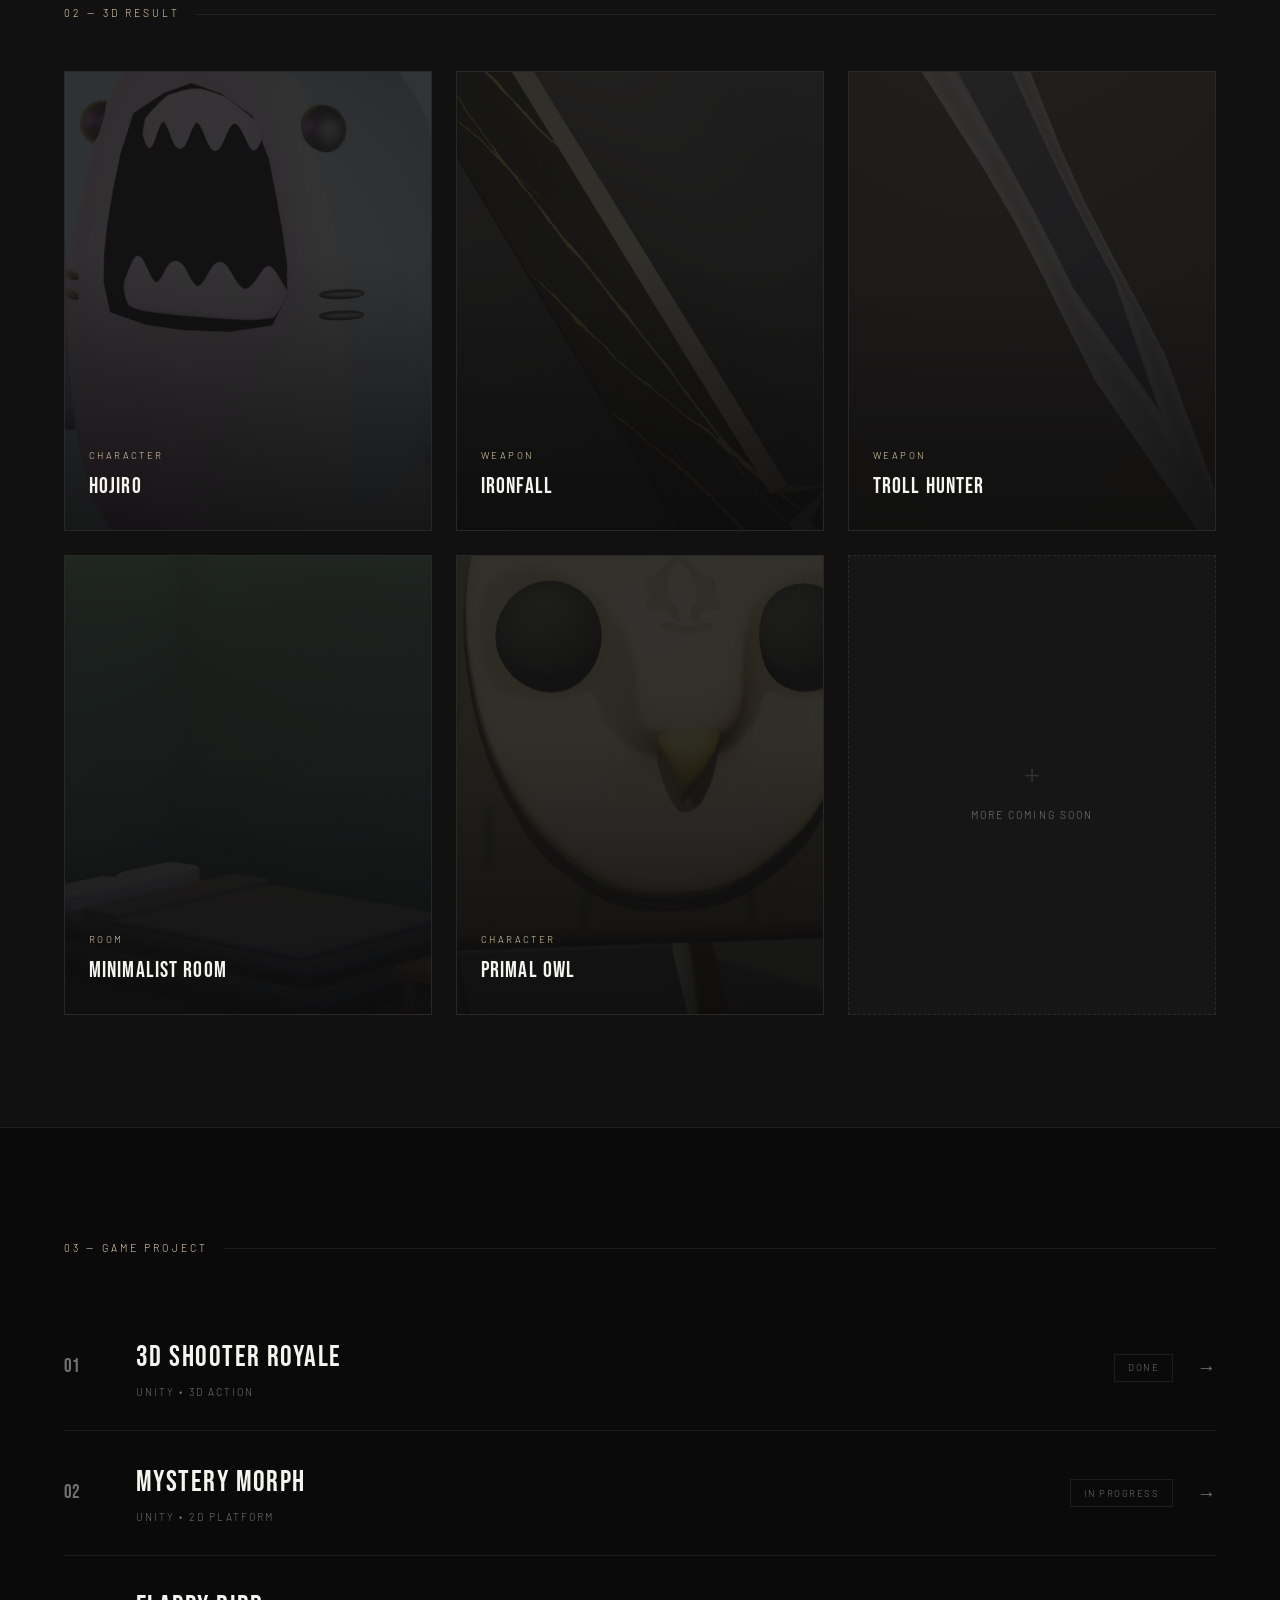
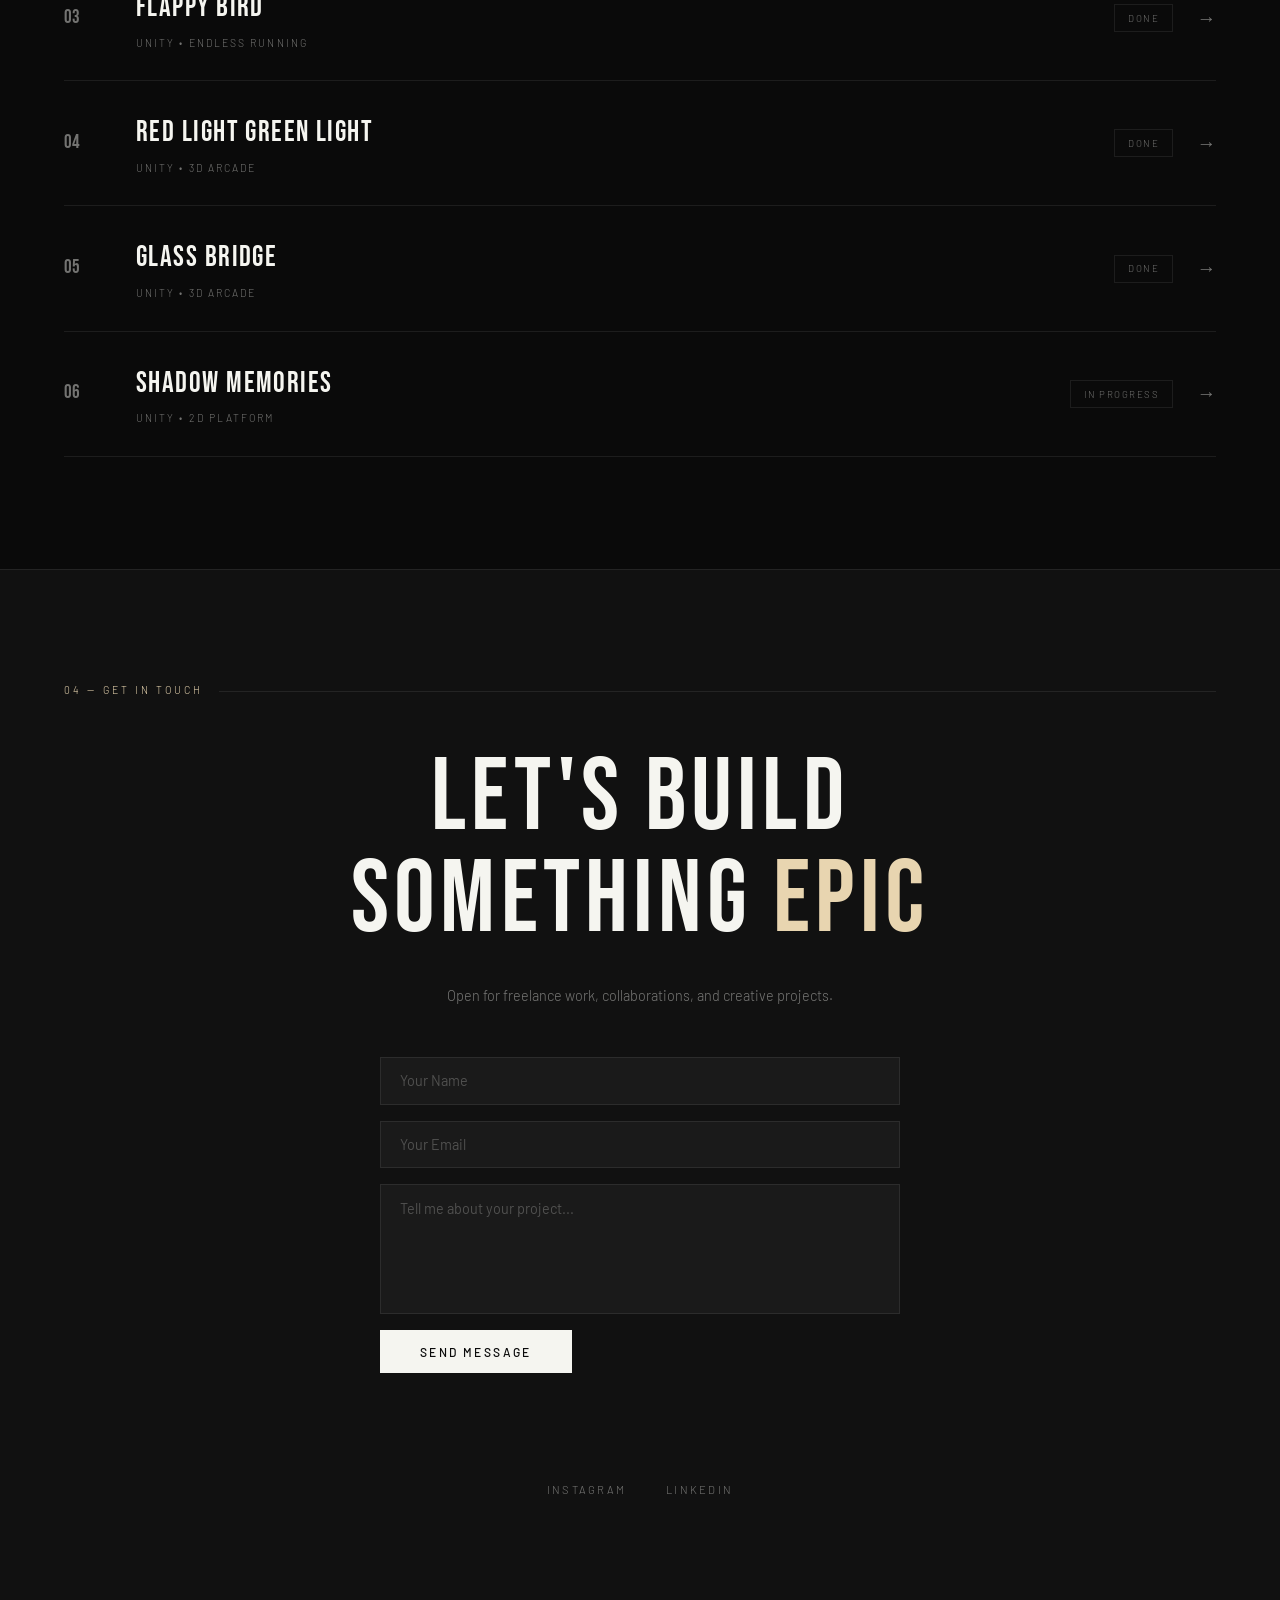
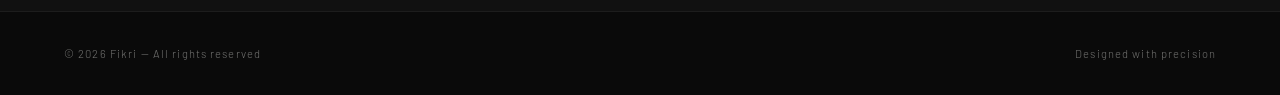
==== commit 1263713c: "added list of project game and link it with the right pages" ====
--- a/index.html
+++ b/index.html
@@ -129,8 +129,9 @@
 <!-- GAME PROJECTS -->
 <section id="games">
   <div class="section-label">03 &mdash; Game Project</div>
+
+  <!-- 3D Shooter -->
   <div class="games-list">
-
     <div class="game-row" onclick="goToGame('shooterroyale')">
       <div class="game-left">
         <div class="game-num">01</div>
@@ -140,10 +141,90 @@
         </div>
       </div>
       <div class="game-right">
-        <span class="game-badge">In Progress</span>
+        <span class="game-badge">Done</span>
         <span class="arrow">→</span>
       </div>
     </div>
+    
+    <!-- Mystery Norph -->
+    <div class="games-list">
+      <div class="game-row" onclick="goToGame('mysterymorph')">
+        <div class="game-left">
+          <div class="game-num">02</div>
+          <div>
+            <div class="game-name">Mystery Morph</div>
+            <div class="game-platform">Unity &bull; 2D Platform</div>
+          </div>
+        </div>
+        <div class="game-right">
+          <span class="game-badge">In Progress</span>
+          <span class="arrow">→</span>
+        </div>
+      </div>
+      
+    <!-- Flappy Bird -->
+    <div class="games-list">
+      <div class="game-row" onclick="goToGame('flappybird')">
+        <div class="game-left">
+          <div class="game-num">03</div>
+          <div>
+            <div class="game-name">Flappy Bird</div>
+            <div class="game-platform">Unity &bull; Endless Running</div>
+          </div>
+        </div>
+        <div class="game-right">
+          <span class="game-badge">Done</span>
+          <span class="arrow">→</span>
+        </div>
+      </div>
+
+    <!-- RLGL -->
+    <div class="games-list">
+      <div class="game-row" onclick="goToGame('rlgl')">
+        <div class="game-left">
+          <div class="game-num">04</div>
+          <div>
+            <div class="game-name">Red Light Green Light</div>
+            <div class="game-platform">Unity &bull; 3D Arcade</div>
+          </div>
+        </div>
+        <div class="game-right">
+          <span class="game-badge">Done</span>
+          <span class="arrow">→</span>
+        </div>
+      </div>
+
+    <!-- Glass Bridge -->
+    <div class="games-list">
+      <div class="game-row" onclick="goToGame('glassbridge')">
+        <div class="game-left">
+          <div class="game-num">05</div>
+          <div>
+            <div class="game-name">Glass Bridge</div>
+            <div class="game-platform">Unity &bull; 3D Arcade</div>
+          </div>
+        </div>
+        <div class="game-right">
+          <span class="game-badge">Done</span>
+          <span class="arrow">→</span>
+        </div>
+      </div>
+
+    <!-- Shadow Memories -->
+    <div class="games-list">
+      <div class="game-row" onclick="goToGame('shadowmemories')">
+        <div class="game-left">
+          <div class="game-num">06</div>
+          <div>
+            <div class="game-name">Shadow Memories</div>
+            <div class="game-platform">Unity &bull; 2D Platform</div>
+          </div>
+        </div>
+        <div class="game-right">
+          <span class="game-badge">In Progress</span>
+          <span class="arrow">→</span>
+        </div>
+      </div>
 </section>
 
 <!-- CONTACT -->
@@ -158,7 +239,6 @@
     <input type="text" name="_subject" placeholder="Subject" style="display:none"/> <!-- optional -->
     <textarea name="message" placeholder="Tell me about your project..." required></textarea>
 
-    <!-- Anti-spam honeypot (biarkan kosong, bot akan mengisinya) -->
     <input type="text" name="_gotcha" style="display:none"/>
 
     <button type="submit" class="submit-btn">Send Message</button>
--- a/style.css
+++ b/style.css
@@ -821,4 +821,20 @@
     padding-top: 1.5rem;
   }
   .meta-value { font-size: 0.95rem; }
+}
+
+.form-status {
+  font-size: 0.8rem;
+  letter-spacing: 0.05em;
+  margin-top: 0.5rem;
+  min-height: 1.2rem;
+  transition: opacity 0.3s;
+}
+
+.form-status.success { color: #8fbc8f; }
+.form-status.error   { color: #d67a7a; }
+
+.submit-btn:disabled {
+  opacity: 0.6;
+  cursor: not-allowed;
 }
